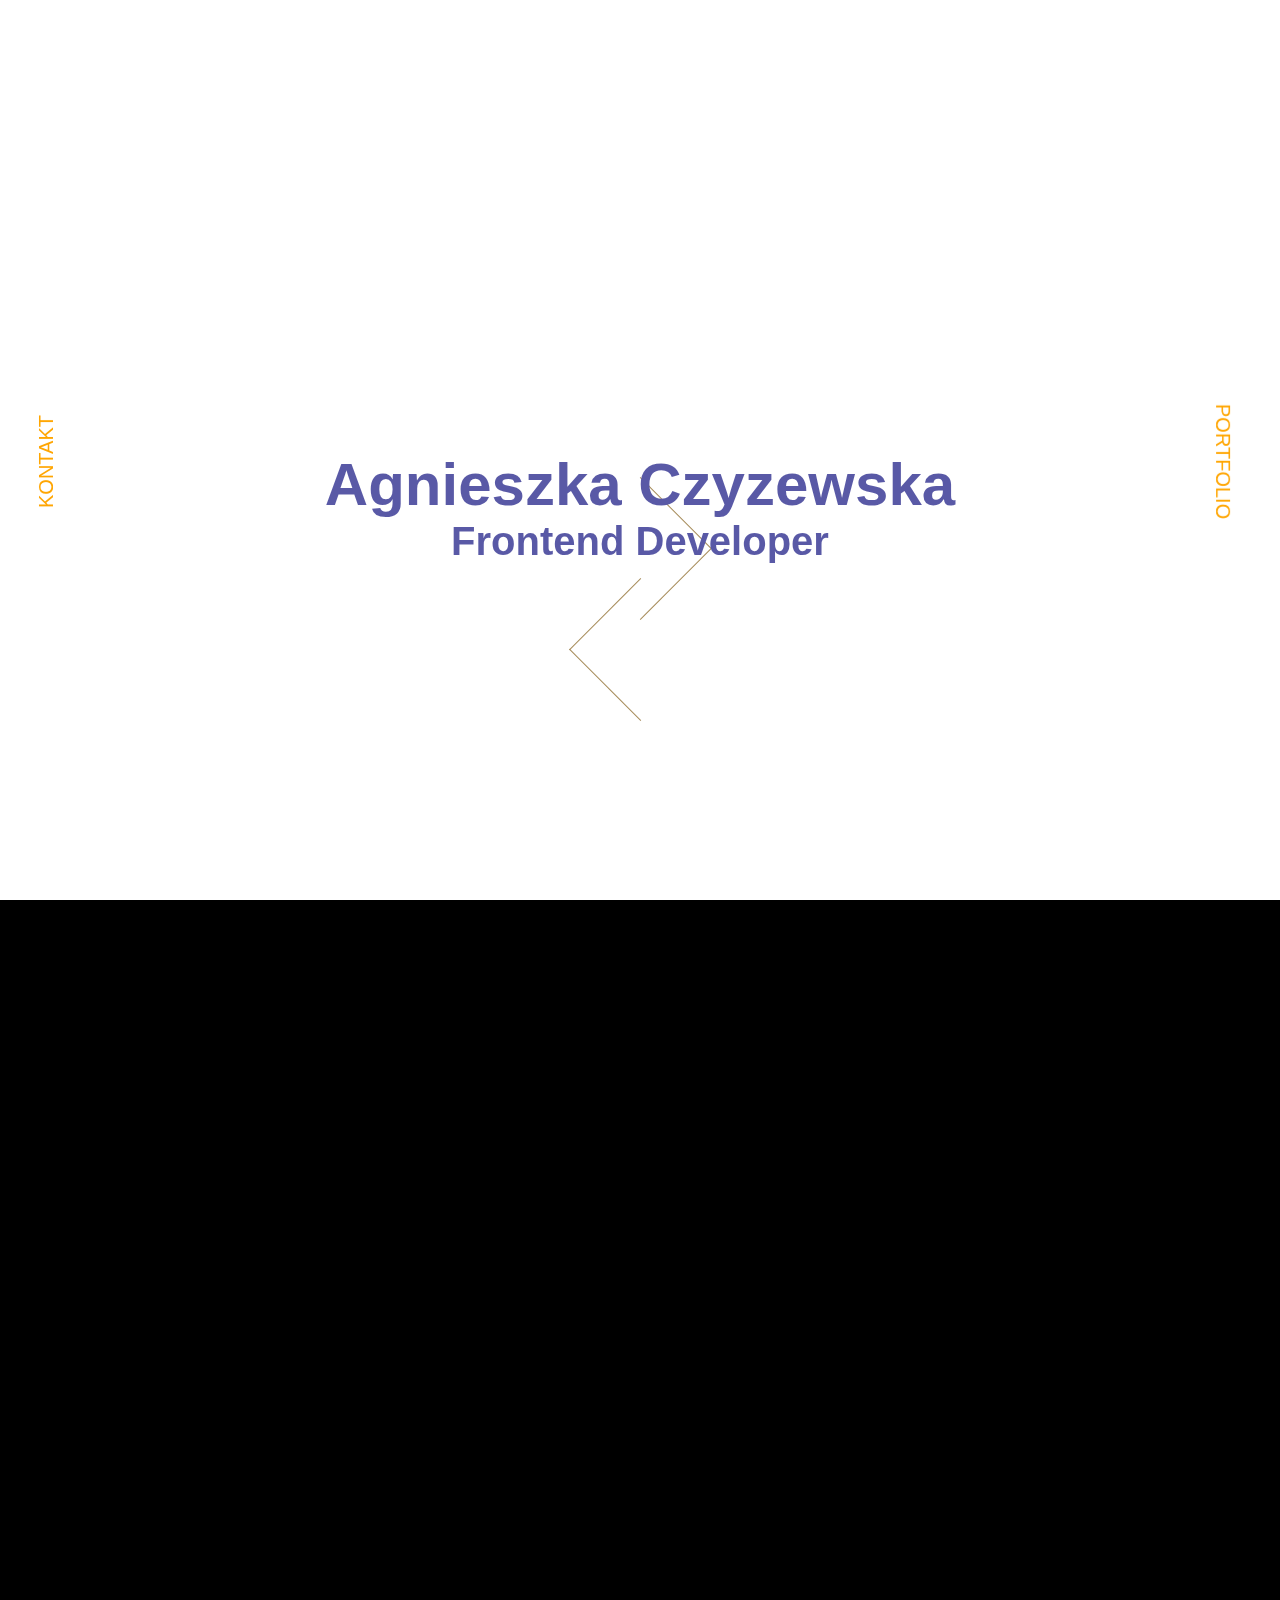
==== portfolio/index.html @ ca762061 "styling" ====
<html lang="en">
<head>
    <meta charset="UTF-8">
    <meta name="viewport" content="width=device-width, initial-scale=1.0">
    <title>Portfolio - Agnieszka Czyzewska</title>
    <link rel="stylesheet" href="https://use.fontawesome.com/releases/v5.0.12/css/all.css" integrity="sha384-G0fIWCsCzJIMAVNQPfjH08cyYaUtMwjJwqiRKxxE/rx96Uroj1BtIQ6MLJuheaO9"
    crossorigin="anonymous">


<link rel="stylesheet" href="style.css">
</head>
<body>
    <header>
      <div class = "intro">
        <h1> Agnieszka Czyzewska </h1>
        <h2>Frontend Developer</h2>
        </div>

        <div class="layer1">
          <div class="container">
              <div class="logo-left">
              </div>
      
              <div class="logo-right">
              </div>
          </div>
        </div>
    </header>
    <!-- <div class = "side-menu menu"> 
        <section class="content">
          <nav class="sidebar">
            <ul class="side-menu">
              <li>
                <div class="icon"> <i class="fas fa-bookmark" aria-hidden="true"></i> </div>
                <div class="text"> CV </div>
              </li>
              
              <li>
                <div class="icon"> <i class="fas fa-address-book" aria-hidden="true"></i> </div>
                <div class="text"> Kontakt </div>
              </li>
              <li>
                <div class="icon"><i class="fas fa-edit"></i></div>
                <div class="text"> Portfolio </div>
              </li>
            </ul>
    
          
          </nav>
      </div> -->
      <div class = "contact menu"> Kontakt</div>
      <div class = "line"></div>
      <div class = "portfolio menu"> Portfolio</div>
      
      

    <ul class="social-media menu">
      <li><a href="https://www.linkedin.com/in/agnieszka-czyzewska/"><i class="fab fa-linkedin" aria-hidden="true"></i></a></li>
      <li><a href="https://www.github.com/ajczyzewska"><i class="fab fa-github" aria-hidden="true"></i></a></li>
      <li><a href="https://www.instagram.com/remote-me/"><i class="fab fa-instagram" aria-hidden="true"></i></a></li>
    </ul>
    
    <main>
     
    </main>
    
</body>
<script
  src="https://code.jquery.com/jquery-3.5.1.min.js"
  integrity="sha256-9/aliU8dGd2tb6OSsuzixeV4y/faTqgFtohetphbbj0="
  crossorigin="anonymous"></script>
<script src="script.js"></script>
</html>
---- portfolio/style.css ----
* {
  margin: 0;
  padding: 0;
}
body {
  font-family: "Roboto", "HelveticaNeue-Light", "Helvetica Neue Light",
    "Helvetica Neue", Helvetica, Arial, sans-serif;
}

header {
  height: 100vh;
  filter: contrast(0.3);
  background-image: url("http://websamuraj.pl/examples/yt/scrollHeader/bg.jpg");
  background-attachment: fixed;
  background-size: cover;
  background-position: center;
}
.intro {
  width: 100%;
  text-align: center;
  position: relative;
  display: block;
  top: 50%;
  color: black;
  filter: contrast(1);
  z-index: 10;
  
}


h1 {
  font-size: 60px;
  color: blue;
  animation: h1 1s;
}
@keyframes h1 {
    0%{
        transform: scale(2.5,2.5);
    }
    100%{
        transform: scale(1,1);
    }
}
h2 {
  font-size: 40px;
  color: blue;
  animation: h2 1s;
  transform: scale(1,1) translateY(0);
  position: relative;
 
}
@keyframes h2 {
    0%{
        transform: scale(0.5,0.5) translateY(-700px);
    }
    100%{
        transform: scale(1,1) translateY(0);
    
    }
}
main {
  min-height: 150vh;
  background-color: #000;
}

.side-menu {
  position: fixed;
  top: 0%;
  left: 0;
  z-index: 1;
  color: #045be4;
  display: flex;
  flex-direction: column;
}
.content {
  display: flex;
  align-content: center;
  height: 100%;
}
.sidebar {
  user-select: none;
  display: flex;
  align-items: center;
  font-size: 20px;
  line-height: 20px;
}

.menu,
li {
  list-style: none;
}

.side-menu li {
  display: flex;
  align-items: right;
  margin: 0 0 5px 0;
  padding: 10px 10px 10px 15px;
  color: orange;
}
.side-menu .text {
  visibility: hidden;
}
.side-menu li:hover .text {
  visibility: visible;
}

.side-menu li:hover {
  background: orange;
  color: white;
  cursor: pointer;
  width: 150px;
  animation: width 0.5s linear;
  border-radius: 10%;
}
@keyframes width {
  0% {
    width: 0;
  }
  100% {
    width: 150px;
  }
}
.icon {
  margin-right: 40px;
  max-width: 30px;
  font-size: 1.2em;
  display: flex;
}

.side-menu li i {
  width: 20px;
}

.social-media {
  bottom: 0%;
  left: 0;
  text-align: right;
  list-style: none;
  padding-right: 10px;
}
.social-media a {
  color: orange;
}
.social-media li {
  font-size: 25px;
  background-color: #fea5001f;
}

.menu {
  opacity: 1;
  position: fixed;
  z-index: 1;
}

.contact{
    position: fixed;
    top:50%;
    left:0;
    text-transform: uppercase;
    transform: rotate(-90deg);
    color: orange;
    padding-top: 0px;
    font-size: 20px;
    animation: contact-show 2s linear;
}
@keyframes contact-show{
    0%{left:-10%;}
    100%{left:0;}
}
.portfolio{
        position: fixed;
        top:50%;
        right:0;
        text-transform: uppercase;
        transform: rotate(90deg);
        color: orange;
        padding-top: 0px;
        font-size: 20px;
        animation: portfolio-show 2s linear;
}

@keyframes portfolio-show{
    0%{right:-10%;}
    100%{right:0;}
}
.line{
    position: fixed;
    top: calc(50vh + 150px);
    z-index: 0; 
    width: 0.5px;
    height: 500px;
    transform: rotateX(-180deg);
    background: linear-gradient(0deg, #fda505, #ffffff00);
    margin: auto;
    margin-left: 2%;
}

.layer1
{
	height: 100vh;
	width: 100vw;
    padding-top: 30%;
color: orange;


}

.container
{
	width: 50%;
	margin-left: auto;
	margin-right: auto;
    margin-bottom: auto;
   

}

.logo-left, .logo-right
{
	cursor: pointer;
	width: 100px;
    height: 100px;
    top: 70%;
	border-bottom: 1px solid orange;
	transition: all 0.4s ease;

}
.logo-left
{
	border-right:1px solid orange;
	transform: rotate(-45deg);
	margin:auto;

}
.logo-right
{
	border-left:1px solid orange;
	border-bottom: 1px solid orange;
	transform: rotate(45deg);
	margin: auto;
}

.logo-left:hover
{
	transform: rotate(135deg) translate(70px, -51px);
	border-bottom: none;
   	transition: transform 0.5s, border-bottom 1s;

}

.logo-left:hover~.logo-right
{
	transform: rotate(-135deg) translate(19px, 0);
	border-bottom: none;
	transition: transform 0.5s, border-bottom 1s;
}
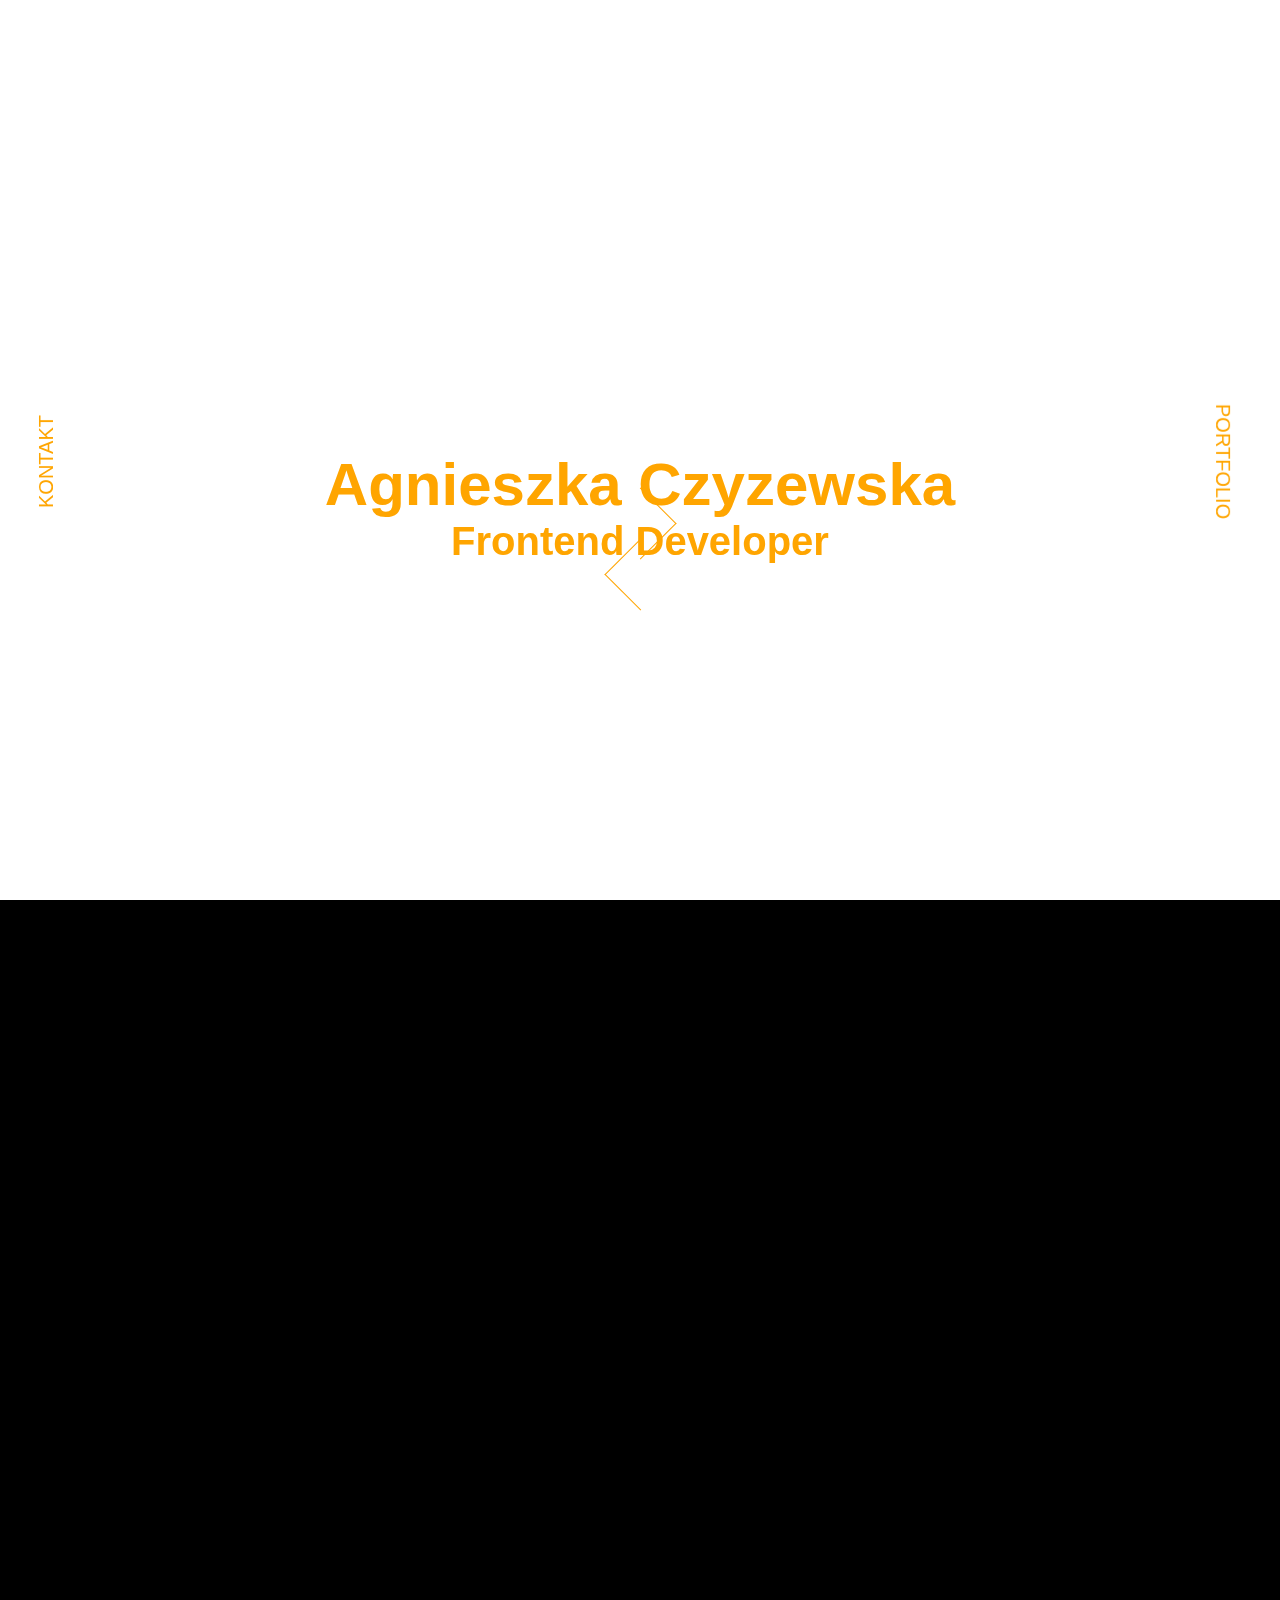
==== commit 0abb6688: "added arrow scroll" ====
--- a/portfolio/index.html
+++ b/portfolio/index.html
@@ -16,12 +16,11 @@
         <h2>Frontend Developer</h2>
         </div>
 
-        <div class="layer1">
           <div class="container">
-              <div class="logo-left">
+              <div class="scroll-left">
               </div>
       
-              <div class="logo-right">
+              <div class="scroll-right">
               </div>
           </div>
         </div>
--- a/portfolio/style.css
+++ b/portfolio/style.css
@@ -9,11 +9,11 @@
 
 header {
   height: 100vh;
-  filter: contrast(0.3);
-  background-image: url("http://websamuraj.pl/examples/yt/scrollHeader/bg.jpg");
+  /* filter: contrast(0.3); */
+  /* background-image: url("http://websamuraj.pl/examples/yt/scrollHeader/bg.jpg");
   background-attachment: fixed;
   background-size: cover;
-  background-position: center;
+  background-position: center; */
 }
 .intro {
   width: 100%;
@@ -30,7 +30,7 @@
 
 h1 {
   font-size: 60px;
-  color: blue;
+  color: orange;
   animation: h1 1s;
 }
 @keyframes h1 {
@@ -43,7 +43,7 @@
 }
 h2 {
   font-size: 40px;
-  color: blue;
+  color: orange;
   animation: h2 1s;
   transform: scale(1,1) translateY(0);
   position: relative;
@@ -185,7 +185,7 @@
 }
 .line{
     position: fixed;
-    top: calc(50vh + 150px);
+  
     z-index: 0; 
     width: 0.5px;
     height: 500px;
@@ -193,20 +193,24 @@
     background: linear-gradient(0deg, #fda505, #ffffff00);
     margin: auto;
     margin-left: 2%;
-}
-
-.layer1
-{
-	height: 100vh;
+    animation: show-line 1s  2s linear forwards;
+}
+@keyframes show-line{
+    0%{
+        top: 100vh;
+    }
+    100%{
+        top: calc(50vh + 150px);
+    }
+}
+
+
+.container
+{
+    height: 100vh;
 	width: 100vw;
     padding-top: 30%;
 color: orange;
-
-
-}
-
-.container
-{
 	width: 50%;
 	margin-left: auto;
 	margin-right: auto;
@@ -215,42 +219,71 @@
 
 }
 
-.logo-left, .logo-right
+.scroll-left, .scroll-right
 {
 	cursor: pointer;
-	width: 100px;
-    height: 100px;
-    top: 70%;
+	width: 50px;
+    height: 50px;
+    top: 80%; 
 	border-bottom: 1px solid orange;
-	transition: all 0.4s ease;
-
-}
-.logo-left
-{
-	border-right:1px solid orange;
+
+}
+.scroll-left
+{
+    border-right:1px solid orange;
 	transform: rotate(-45deg);
-	margin:auto;
-
-}
-.logo-right
+    margin:auto;
+    animation: scroll-down-left 2s ease-in forwards, pulse-left 1s 2s ease-in;
+
+
+}
+.scroll-right
 {
 	border-left:1px solid orange;
-	border-bottom: 1px solid orange;
+    border-bottom: 1px solid orange;
 	transform: rotate(45deg);
-	margin: auto;
-}
-
-.logo-left:hover
-{
-	transform: rotate(135deg) translate(70px, -51px);
-	border-bottom: none;
-   	transition: transform 0.5s, border-bottom 1s;
-
-}
-
-.logo-left:hover~.logo-right
-{
-	transform: rotate(-135deg) translate(19px, 0);
-	border-bottom: none;
-	transition: transform 0.5s, border-bottom 1s;
-}+    margin: auto;
+    animation: scroll-down-right 2s ease-in forwards ;
+    
+}
+
+
+@keyframes scroll-down-right{
+    0%{
+        transform: rotate(45deg) translate(0px, 0);
+    border-bottom: none;}
+    50%{transform: rotate(-135deg) translate(8px, 0);
+    border-bottom: none;}
+    100%{transform: rotate(-135deg) translate(8px, 0);
+        border-bottom: none;}
+}
+
+@keyframes scroll-down-left{
+    0%{
+        transform: rotate(45deg) translate(0px, 0);
+    border-bottom: none;}
+    50%{transform: rotate(135deg) translate(35px, -27px);
+    border-bottom: none;}
+    100%{transform: rotate(135deg) translate(35px, -27px);
+        border-bottom: none;}
+}
+@keyframes pulse-left{
+    0%{transform: rotate(135deg) translate(35px, -27px) scale(1,1);
+        border-bottom: none; 
+        
+    }
+    40%{
+    transform: rotate(135deg) translate(35px, -27px) scale(2,2);
+            border-bottom: none; 
+    }
+    50%{transform: rotate(135deg) translate(35px, -27px) scale(1,1);
+        border-bottom: none;    
+    }
+    60%{
+        transform: rotate(135deg) translate(35px, -27px) scale(2,2);
+                border-bottom: none; 
+        }
+        70%{transform: rotate(135deg) translate(35px, -27px) scale(1,1);
+            border-bottom: none;    
+        }
+}
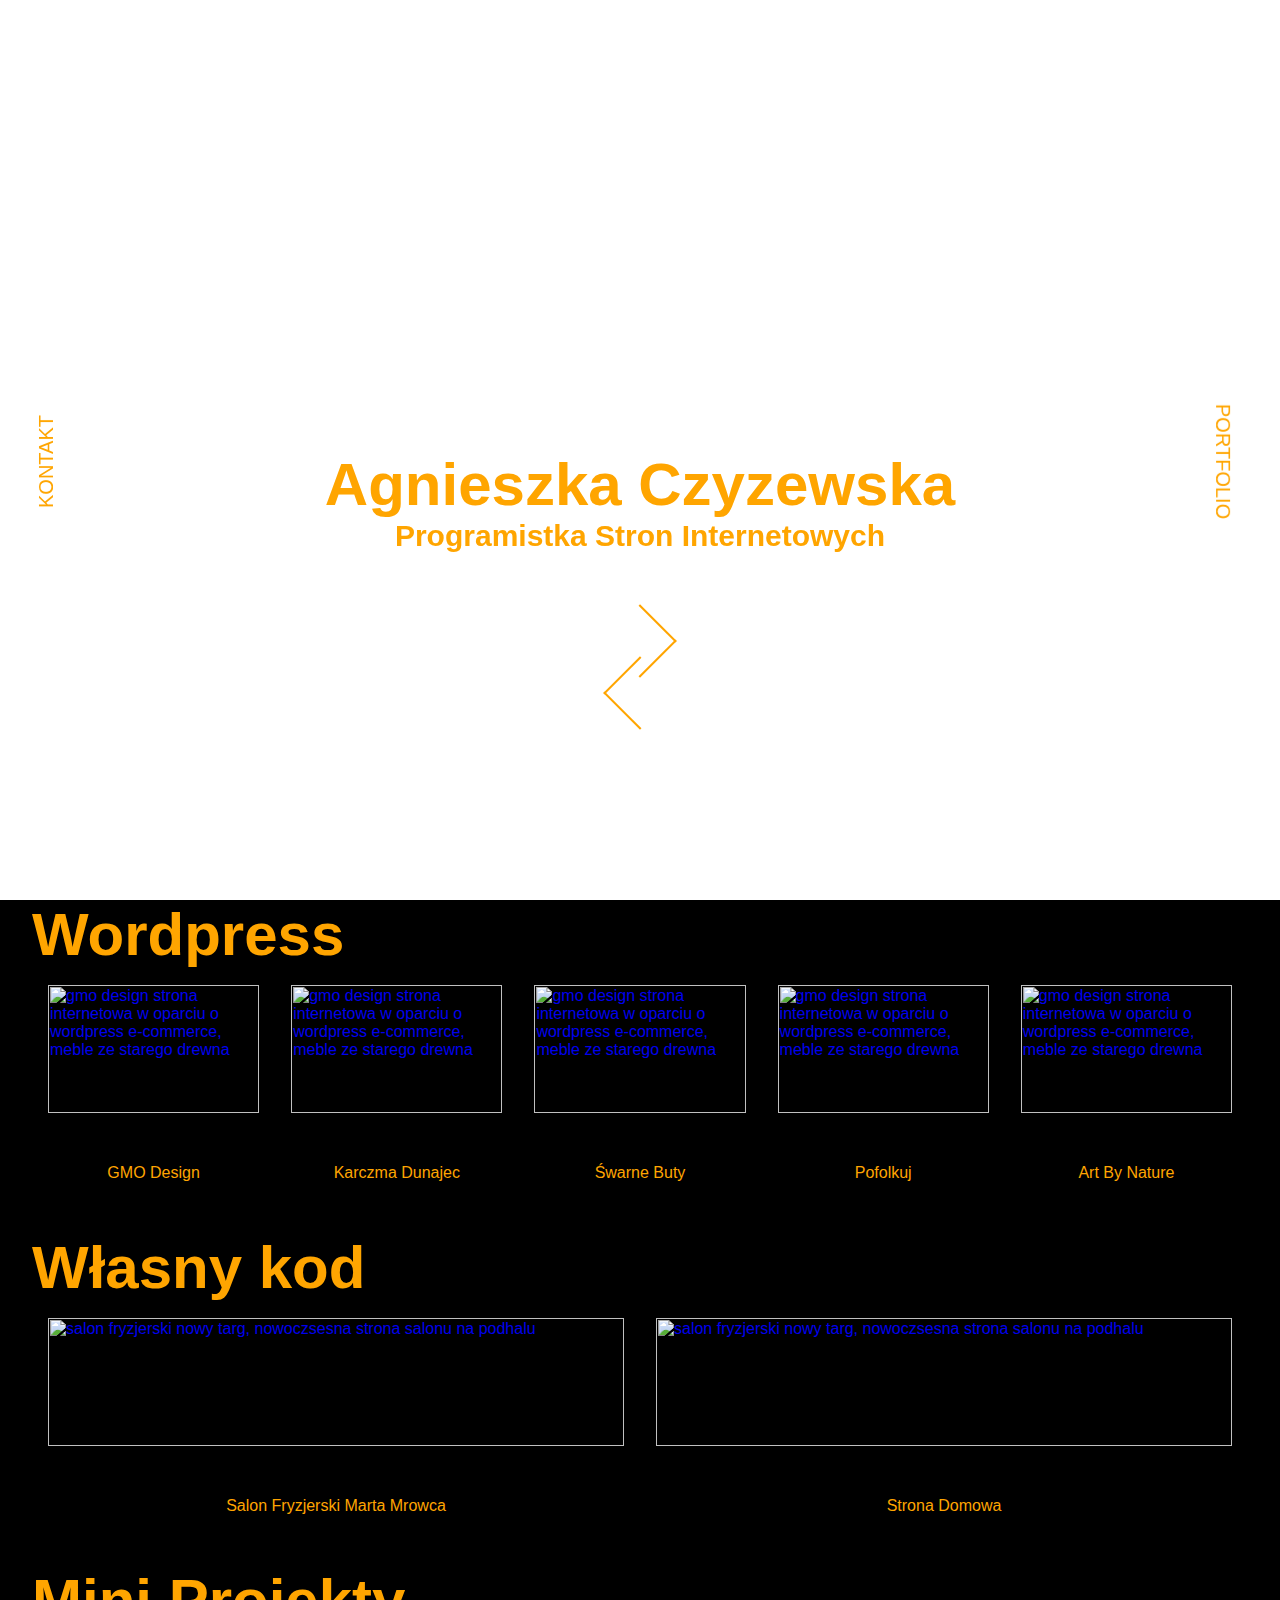
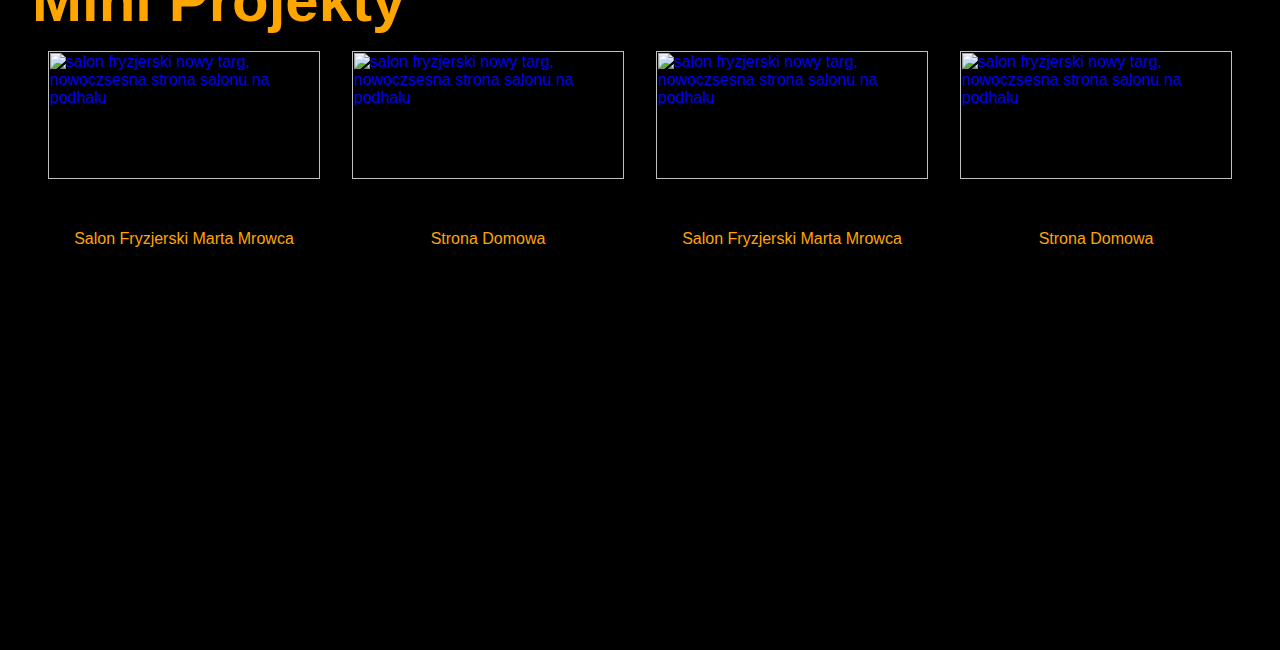
==== commit f4c2f425: "Added styling" ====
--- a/portfolio/index.html
+++ b/portfolio/index.html
@@ -1,72 +1,148 @@
 <html lang="en">
+
 <head>
-    <meta charset="UTF-8">
-    <meta name="viewport" content="width=device-width, initial-scale=1.0">
-    <title>Portfolio - Agnieszka Czyzewska</title>
-    <link rel="stylesheet" href="https://use.fontawesome.com/releases/v5.0.12/css/all.css" integrity="sha384-G0fIWCsCzJIMAVNQPfjH08cyYaUtMwjJwqiRKxxE/rx96Uroj1BtIQ6MLJuheaO9"
-    crossorigin="anonymous">
+  <meta charset="UTF-8">
+  <meta name="viewport" content="width=device-width, initial-scale=1.0">
+  <title>Portfolio - Agnieszka Czyzewska</title>
+  <link rel="stylesheet" href="https://use.fontawesome.com/releases/v5.0.12/css/all.css"
+    integrity="sha384-G0fIWCsCzJIMAVNQPfjH08cyYaUtMwjJwqiRKxxE/rx96Uroj1BtIQ6MLJuheaO9" crossorigin="anonymous">
+  <link rel="stylesheet" href="style.css">
+</head>
 
+<body>
+  <header>
+    <div class="intro">
+      <h1> Agnieszka Czyzewska </h1>
+      <h2>Programistka Stron Internetowych</h2>
+    </div>
+    <div class="container">
+      <div class="scroll-left">
+      </div>
+      <div class="scroll-right">
+      </div>
+    </div>
+    </div>
+    </div>
+  </header>
+  <div class="contact menu"> Kontakt</div>
+  <div class="line"></div>
+  <div class="portfolio menu"> Portfolio</div>
+  <ul class="social-media menu">
+    <li><a href="https://www.linkedin.com/in/agnieszka-czyzewska/"><i class="fab fa-linkedin"
+          aria-hidden="true"></i></a></li>
+    <li><a href="https://www.github.com/ajczyzewska"><i class="fab fa-github" aria-hidden="true"></i></a></li>
+    <li><a href="https://www.instagram.com/remote-me/"><i class="fab fa-instagram" aria-hidden="true"></i></a></li>
+  </ul>
 
-<link rel="stylesheet" href="style.css">
-</head>
-<body>
-    <header>
-      <div class = "intro">
-        <h1> Agnieszka Czyzewska </h1>
-        <h2>Frontend Developer</h2>
+  <main>
+    <div class="portfolio-section worpdress">
+
+      <h1 class="heading">Wordpress</h1>
+
+      <div class="gallery">
+
+        <div class="gallery-item">
+          <a href="https://www.gmo-design.pl"><img class="gallery-image" src="media/gmodesign.jpg"
+              alt="gmo design strona internetowa w oparciu o wordpress e-commerce, meble ze starego drewna"></a>
+          <a href="https://www.gmo-design.pl">
+            <div class="item-heading">GMO Design</div>
+          </a>
         </div>
 
-          <div class="container">
-              <div class="scroll-left">
-              </div>
-      
-              <div class="scroll-right">
-              </div>
-          </div>
+        <div class="gallery-item">
+          <a href="http://www.karczmadunajec.pl/"><img class="gallery-image" src="media/karczma.jpg"
+              alt="gmo design strona internetowa w oparciu o wordpress e-commerce, meble ze starego drewna"></a>
+          <a href="http://www.karczmadunajec.pl/">
+            <div class="item-heading">Karczma Dunajec</div>
+          </a>
         </div>
-    </header>
-    <!-- <div class = "side-menu menu"> 
-        <section class="content">
-          <nav class="sidebar">
-            <ul class="side-menu">
-              <li>
-                <div class="icon"> <i class="fas fa-bookmark" aria-hidden="true"></i> </div>
-                <div class="text"> CV </div>
-              </li>
-              
-              <li>
-                <div class="icon"> <i class="fas fa-address-book" aria-hidden="true"></i> </div>
-                <div class="text"> Kontakt </div>
-              </li>
-              <li>
-                <div class="icon"><i class="fas fa-edit"></i></div>
-                <div class="text"> Portfolio </div>
-              </li>
-            </ul>
-    
-          
-          </nav>
-      </div> -->
-      <div class = "contact menu"> Kontakt</div>
-      <div class = "line"></div>
-      <div class = "portfolio menu"> Portfolio</div>
-      
-      
+        <div class="gallery-item">
+          <a href="http://www.swarne-buty.pl/"><img class="gallery-image" src="media/swarne.jpg"
+              alt="gmo design strona internetowa w oparciu o wordpress e-commerce, meble ze starego drewna"></a>
+          <a href="http://www.swarne-buty.pl/">
+            <div class="item-heading">Śwarne Buty</div>
+          </a>
+        </div>
+        <div class="gallery-item">
+          <a href="http://www.pofolkuj.pl/"><img class="gallery-image" src="media/pofolkuj.jpg"
+              alt="gmo design strona internetowa w oparciu o wordpress e-commerce, meble ze starego drewna"></a>
+          <a href="http://www.pofolkuj.pl/">
+            <div class="item-heading">Pofolkuj</div>
+          </a>
+        </div>
+        <div class="gallery-item">
+          <a href="http://www.artbynature.eu/"><img class="gallery-image" src="media/abn.jpg"
+              alt="gmo design strona internetowa w oparciu o wordpress e-commerce, meble ze starego drewna"></a>
+          <a href="http://www.artbynaturee.eu/">
+            <div class="item-heading">Art By Nature</div>
+          </a>
+        </div>
 
-    <ul class="social-media menu">
-      <li><a href="https://www.linkedin.com/in/agnieszka-czyzewska/"><i class="fab fa-linkedin" aria-hidden="true"></i></a></li>
-      <li><a href="https://www.github.com/ajczyzewska"><i class="fab fa-github" aria-hidden="true"></i></a></li>
-      <li><a href="https://www.instagram.com/remote-me/"><i class="fab fa-instagram" aria-hidden="true"></i></a></li>
-    </ul>
-    
-    <main>
-     
-    </main>
-    
+      </div>
+    </div>
+    <div class="portfolio-section own-code">
+
+      <h1 class="heading">Własny kod</h1>
+
+      <div class="gallery">
+
+        <div class="gallery-item">
+          <a href="https://www.marta-mrowca.pl"><img class="gallery-image" src="media/mrowca.jpg"
+              alt="salon fryzjerski nowy targ, nowoczsesna strona salonu na podhalu"></a>
+          <a href="https://www.marta-mrowca.pl">
+            <div class="item-heading">Salon Fryzjerski Marta Mrowca</div>
+          </a>
+        </div>
+        <div class="gallery-item">
+          <a href="https://www.marta-mrowca.pl"><img class="gallery-image" src="media/agnieszka.jpg"
+              alt="salon fryzjerski nowy targ, nowoczsesna strona salonu na podhalu"></a>
+          <a href="https://www.marta-mrowca.pl">
+            <div class="item-heading">Strona Domowa</div>
+          </a>
+        </div>
+      </div>
+</div>
+<div class="portfolio-section mini">
+
+  <h1 class="heading">Mini Projekty</h1>
+
+  <div class="gallery">
+
+    <div class="gallery-item">
+      <a href="https://www.marta-mrowca.pl"><img class="gallery-image" src="media/mrowca.jpg"
+          alt="salon fryzjerski nowy targ, nowoczsesna strona salonu na podhalu"></a>
+      <a href="https://www.marta-mrowca.pl">
+        <div class="item-heading">Salon Fryzjerski Marta Mrowca</div>
+      </a>
+    </div>
+    <div class="gallery-item">
+      <a href="https://www.marta-mrowca.pl"><img class="gallery-image" src="media/agnieszka.jpg"
+          alt="salon fryzjerski nowy targ, nowoczsesna strona salonu na podhalu"></a>
+      <a href="https://www.marta-mrowca.pl">
+        <div class="item-heading">Strona Domowa</div>
+      </a>
+    </div>
+    <div class="gallery-item">
+      <a href="https://www.marta-mrowca.pl"><img class="gallery-image" src="media/mrowca.jpg"
+          alt="salon fryzjerski nowy targ, nowoczsesna strona salonu na podhalu"></a>
+      <a href="https://www.marta-mrowca.pl">
+        <div class="item-heading">Salon Fryzjerski Marta Mrowca</div>
+      </a>
+    </div>
+    <div class="gallery-item">
+      <a href="https://www.marta-mrowca.pl"><img class="gallery-image" src="media/agnieszka.jpg"
+          alt="salon fryzjerski nowy targ, nowoczsesna strona salonu na podhalu"></a>
+      <a href="https://www.marta-mrowca.pl">
+        <div class="item-heading">Strona Domowa</div>
+      </a>
+    </div>
+  </div>
+</div>
+  </main>
+
 </body>
-<script
-  src="https://code.jquery.com/jquery-3.5.1.min.js"
-  integrity="sha256-9/aliU8dGd2tb6OSsuzixeV4y/faTqgFtohetphbbj0="
-  crossorigin="anonymous"></script>
+<script src="https://code.jquery.com/jquery-3.5.1.min.js"
+  integrity="sha256-9/aliU8dGd2tb6OSsuzixeV4y/faTqgFtohetphbbj0=" crossorigin="anonymous"></script>
 <script src="script.js"></script>
+
 </html>--- a/portfolio/style.css
+++ b/portfolio/style.css
@@ -1,161 +1,107 @@
 * {
-  margin: 0;
-  padding: 0;
-}
+    margin: 0;
+    padding: 0;
+}
+
 body {
-  font-family: "Roboto", "HelveticaNeue-Light", "Helvetica Neue Light",
-    "Helvetica Neue", Helvetica, Arial, sans-serif;
+    font-family: "Roboto", "HelveticaNeue-Light", "Helvetica Neue Light", "Helvetica Neue", Helvetica, Arial, sans-serif;
 }
 
 header {
-  height: 100vh;
-  /* filter: contrast(0.3); */
-  /* background-image: url("http://websamuraj.pl/examples/yt/scrollHeader/bg.jpg");
-  background-attachment: fixed;
-  background-size: cover;
-  background-position: center; */
-}
+    height: 100vh;
+    background-image: url("header.jpg");
+    background-attachment: fixed;
+    background-size: cover;
+    background-position: center;
+}
+
 .intro {
-  width: 100%;
-  text-align: center;
-  position: relative;
-  display: block;
-  top: 50%;
-  color: black;
-  filter: contrast(1);
-  z-index: 10;
-  
-}
-
+    width: 100%;
+    text-align: center;
+    position: relative;
+    display: block;
+    top: 50%;
+    color: black;
+    filter: contrast(1);
+    z-index: 10;
+}
 
 h1 {
-  font-size: 60px;
-  color: orange;
-  animation: h1 1s;
-}
+    font-size: 60px;
+    color: orange;
+    animation: h1 1s;
+}
+
 @keyframes h1 {
-    0%{
-        transform: scale(2.5,2.5);
-    }
-    100%{
-        transform: scale(1,1);
-    }
-}
+    0% {
+        transform: scale(2.5, 2.5);
+    }
+    100% {
+        transform: scale(1, 1);
+    }
+}
+
 h2 {
-  font-size: 40px;
-  color: orange;
-  animation: h2 1s;
-  transform: scale(1,1) translateY(0);
-  position: relative;
- 
-}
+    font-size: 30px;
+    color: orange;
+    animation: h2 1s;
+    transform: scale(1, 1) translateY(0);
+    position: relative;
+}
+
 @keyframes h2 {
-    0%{
-        transform: scale(0.5,0.5) translateY(-700px);
-    }
-    100%{
-        transform: scale(1,1) translateY(0);
-    
-    }
-}
+    0% {
+        transform: scale(0.5, 0.5) translateY(-700px);
+    }
+    100% {
+        transform: scale(1, 1) translateY(0);
+    }
+}
+
+a{
+    text-decoration: none;
+}
+
 main {
-  min-height: 150vh;
-  background-color: #000;
-}
-
-.side-menu {
-  position: fixed;
-  top: 0%;
-  left: 0;
-  z-index: 1;
-  color: #045be4;
-  display: flex;
-  flex-direction: column;
-}
-.content {
-  display: flex;
-  align-content: center;
-  height: 100%;
-}
-.sidebar {
-  user-select: none;
-  display: flex;
-  align-items: center;
-  font-size: 20px;
-  line-height: 20px;
-}
-
-.menu,
-li {
-  list-style: none;
-}
-
-.side-menu li {
-  display: flex;
-  align-items: right;
-  margin: 0 0 5px 0;
-  padding: 10px 10px 10px 15px;
-  color: orange;
-}
-.side-menu .text {
-  visibility: hidden;
-}
-.side-menu li:hover .text {
-  visibility: visible;
-}
-
-.side-menu li:hover {
-  background: orange;
-  color: white;
-  cursor: pointer;
-  width: 150px;
-  animation: width 0.5s linear;
-  border-radius: 10%;
-}
-@keyframes width {
-  0% {
-    width: 0;
-  }
-  100% {
-    width: 150px;
-  }
-}
+    min-height: 150vh;
+    background-color: #000;
+}
+
 .icon {
-  margin-right: 40px;
-  max-width: 30px;
-  font-size: 1.2em;
-  display: flex;
-}
-
-.side-menu li i {
-  width: 20px;
+    margin-right: 40px;
+    max-width: 30px;
+    font-size: 1.2em;
+    display: flex;
 }
 
 .social-media {
-  bottom: 0%;
-  left: 0;
-  text-align: right;
-  list-style: none;
-  padding-right: 10px;
-}
+    bottom: 0%;
+    left: 0;
+    text-align: right;
+    list-style: none;
+    padding-right: 10px;
+}
+
 .social-media a {
-  color: orange;
-}
+    color: orange;
+}
+
 .social-media li {
-  font-size: 25px;
-  background-color: #fea5001f;
+    font-size: 25px;
+    background-color: #fea5001f;
 }
 
 .menu {
-  opacity: 1;
-  position: fixed;
-  z-index: 1;
-}
-
-.contact{
+    opacity: 1;
     position: fixed;
-    top:50%;
-    left:0;
+    z-index: 10;
+    cursor: pointer;
+}
+
+.contact {
+    position: fixed;
+    top: 50%;
+    left: 0;
     text-transform: uppercase;
     transform: rotate(-90deg);
     color: orange;
@@ -163,127 +109,222 @@
     font-size: 20px;
     animation: contact-show 2s linear;
 }
-@keyframes contact-show{
-    0%{left:-10%;}
-    100%{left:0;}
-}
-.portfolio{
-        position: fixed;
-        top:50%;
-        right:0;
-        text-transform: uppercase;
-        transform: rotate(90deg);
-        color: orange;
-        padding-top: 0px;
-        font-size: 20px;
-        animation: portfolio-show 2s linear;
-}
-
-@keyframes portfolio-show{
-    0%{right:-10%;}
-    100%{right:0;}
-}
-.line{
+
+@keyframes contact-show {
+    0% {
+        left: -10%;
+    }
+    100% {
+        left: 0;
+    }
+}
+
+.portfolio {
     position: fixed;
-  
-    z-index: 0; 
+    top: 50%;
+    right: 0;
+    text-transform: uppercase;
+    transform: rotate(90deg);
+    color: orange;
+    padding-top: 0px;
+    font-size: 20px;
+    animation: portfolio-show 2s linear;
+}
+
+@keyframes portfolio-show {
+    0% {
+        right: -10%;
+    }
+    100% {
+        right: 0;
+    }
+}
+
+.line {
+    position: fixed;
+    z-index: 0;
     width: 0.5px;
     height: 500px;
     transform: rotateX(-180deg);
     background: linear-gradient(0deg, #fda505, #ffffff00);
     margin: auto;
     margin-left: 2%;
-    animation: show-line 1s  2s linear forwards;
-}
-@keyframes show-line{
-    0%{
+    animation: show-line 1s 2s linear forwards;
+}
+
+@keyframes show-line {
+    0% {
         top: 100vh;
     }
-    100%{
+    100% {
         top: calc(50vh + 150px);
     }
 }
 
-
-.container
-{
+.container {
     height: 100vh;
-	width: 100vw;
-    padding-top: 30%;
-color: orange;
-	width: 50%;
-	margin-left: auto;
-	margin-right: auto;
+    width: 100vw;
+    padding-top: 40%;
+    color: orange;
+    width: 50%;
+    margin-left: auto;
+    margin-right: auto;
     margin-bottom: auto;
-   
-
-}
-
-.scroll-left, .scroll-right
-{
-	cursor: pointer;
-	width: 50px;
+}
+
+.scroll-left, .scroll-right {
+    cursor: pointer;
+    width: 50px;
     height: 50px;
-    top: 80%; 
-	border-bottom: 1px solid orange;
-
-}
-.scroll-left
-{
-    border-right:1px solid orange;
-	transform: rotate(-45deg);
-    margin:auto;
-    animation: scroll-down-left 2s ease-in forwards, pulse-left 1s 2s ease-in;
-
-
-}
-.scroll-right
-{
-	border-left:1px solid orange;
-    border-bottom: 1px solid orange;
-	transform: rotate(45deg);
+    top: 80%;
+    border-bottom: 2px solid orange;
+}
+
+.scroll-left {
+    border-right: 2px solid orange;
+    transform: rotate(-45deg);
     margin: auto;
-    animation: scroll-down-right 2s ease-in forwards ;
-    
-}
-
-
-@keyframes scroll-down-right{
-    0%{
+    animation: scroll-down-left 2s ease-in forwards, pulse-left 5s 2s ease-in infinite forwards;
+}
+
+.scroll-right {
+    border-left: 2px solid orange;
+    border-bottom: 2px solid orange;
+    transform: rotate(45deg);
+    margin: auto;
+    animation: scroll-down-right 2s ease-in forwards, pulse-right 5s 2s ease-in infinite forwards;
+}
+
+@keyframes scroll-down-right {
+    0% {
         transform: rotate(45deg) translate(0px, 0);
-    border-bottom: none;}
-    50%{transform: rotate(-135deg) translate(8px, 0);
-    border-bottom: none;}
-    100%{transform: rotate(-135deg) translate(8px, 0);
-        border-bottom: none;}
-}
-
-@keyframes scroll-down-left{
-    0%{
+        border-bottom: none;
+    }
+    50% {
+        transform: rotate(-135deg) translate(8px, 0);
+        border-bottom: none;
+    }
+    100% {
+        transform: rotate(-135deg) translate(8px, 0);
+        border-bottom: none;
+    }
+}
+
+@keyframes scroll-down-left {
+    0% {
         transform: rotate(45deg) translate(0px, 0);
-    border-bottom: none;}
-    50%{transform: rotate(135deg) translate(35px, -27px);
-    border-bottom: none;}
-    100%{transform: rotate(135deg) translate(35px, -27px);
-        border-bottom: none;}
-}
-@keyframes pulse-left{
-    0%{transform: rotate(135deg) translate(35px, -27px) scale(1,1);
-        border-bottom: none; 
-        
-    }
-    40%{
-    transform: rotate(135deg) translate(35px, -27px) scale(2,2);
-            border-bottom: none; 
-    }
-    50%{transform: rotate(135deg) translate(35px, -27px) scale(1,1);
-        border-bottom: none;    
-    }
-    60%{
-        transform: rotate(135deg) translate(35px, -27px) scale(2,2);
-                border-bottom: none; 
-        }
-        70%{transform: rotate(135deg) translate(35px, -27px) scale(1,1);
-            border-bottom: none;    
-        }
-}
+        border-bottom: none;
+    }
+    50% {
+        transform: rotate(135deg) translate(35px, -27px);
+        border-bottom: none;
+    }
+    100% {
+        transform: rotate(135deg) translate(35px, -27px);
+        border-bottom: none;
+    }
+}
+
+@keyframes pulse-left {
+    0% {
+        transform: rotate(135deg) translate(35px, -27px) scale(1, 1);
+        border-bottom: none;
+    }
+    40% {
+        transform: rotate(135deg) translate(35px, -27px)scale(1.2, 1.2);
+        border-bottom: none;
+    }
+    41% {
+        transform: rotate(135deg) translate(35px, -27px) scale(1, 1);
+        border-bottom: none;
+    }
+    60% {
+        transform: rotate(135deg) translate(35px, -27px) scale(1.2, 1.2);
+        border-bottom: none;
+    }
+    61% {
+        transform: rotate(135deg) translate(35px, -27px) scale(1, 1);
+        border-bottom: none;
+    }
+    100% {
+        transform: rotate(135deg) translate(35px, -27px) scale(1, 1);
+        border-bottom: none;
+    }
+}
+
+@keyframes pulse-right {
+    0% {
+        transform: rotate(-135deg) translate(8px, 0) scale(1, 1);
+        border-bottom: none;
+    }
+    40% {
+        transform: rotate(-135deg) translate(8px, 0) scale(1.2, 1.2);
+        border-bottom: none;
+    }
+    41% {
+        transform: rotate(-135deg) translate(8px, 0) scale(1, 1);
+        border-bottom: none;
+    }
+    60% {
+        transform: rotate(-135deg) translate(8px, 0) scale(1.2, 1.2);
+        border-bottom: none;
+    }
+    61% {
+        transform: rotate(-135deg) translate(8px, 0) scale(1, 1);
+        border-bottom: none;
+    }
+    100% {
+        transform: rotate(-135deg) translate(8px, 0) scale(1, 1);
+        border-bottom: none;
+    }
+}
+
+.portfolio-section {
+    max-width: 90rem;
+    margin: 0 auto;
+    padding: 0 2rem 2rem;
+ 
+}
+.gallery{
+    display: flex;
+}
+
+.gallery-item {
+    flex-grow: 1;
+    width:25%;
+    height: 200px;
+    margin: 1rem;
+    box-shadow: 0.3rem 0.4rem 0.4rem rgba(0, 0, 0, 0.4);
+    overflow: hidden;
+    display: flex;
+    flex-direction: column;
+
+}
+
+.gallery-image {
+    display: flex;
+    width: 100%;
+    height: 80%;
+    object-fit: cover;
+    transition: transform 400ms ease-out;
+}
+.gallery-item a{
+    width: 100%;
+    height: 80%;
+    object-fit: cover;
+    display: contents;
+}
+
+.gallery-image:hover {
+    transform: scale(1.15);
+}
+
+.item-heading {
+    flex:1;
+    display: flex;
+    justify-content: center;
+    flex-direction: column;
+    color: orange;
+    text-align: center;
+    padding-top:15px;
+  }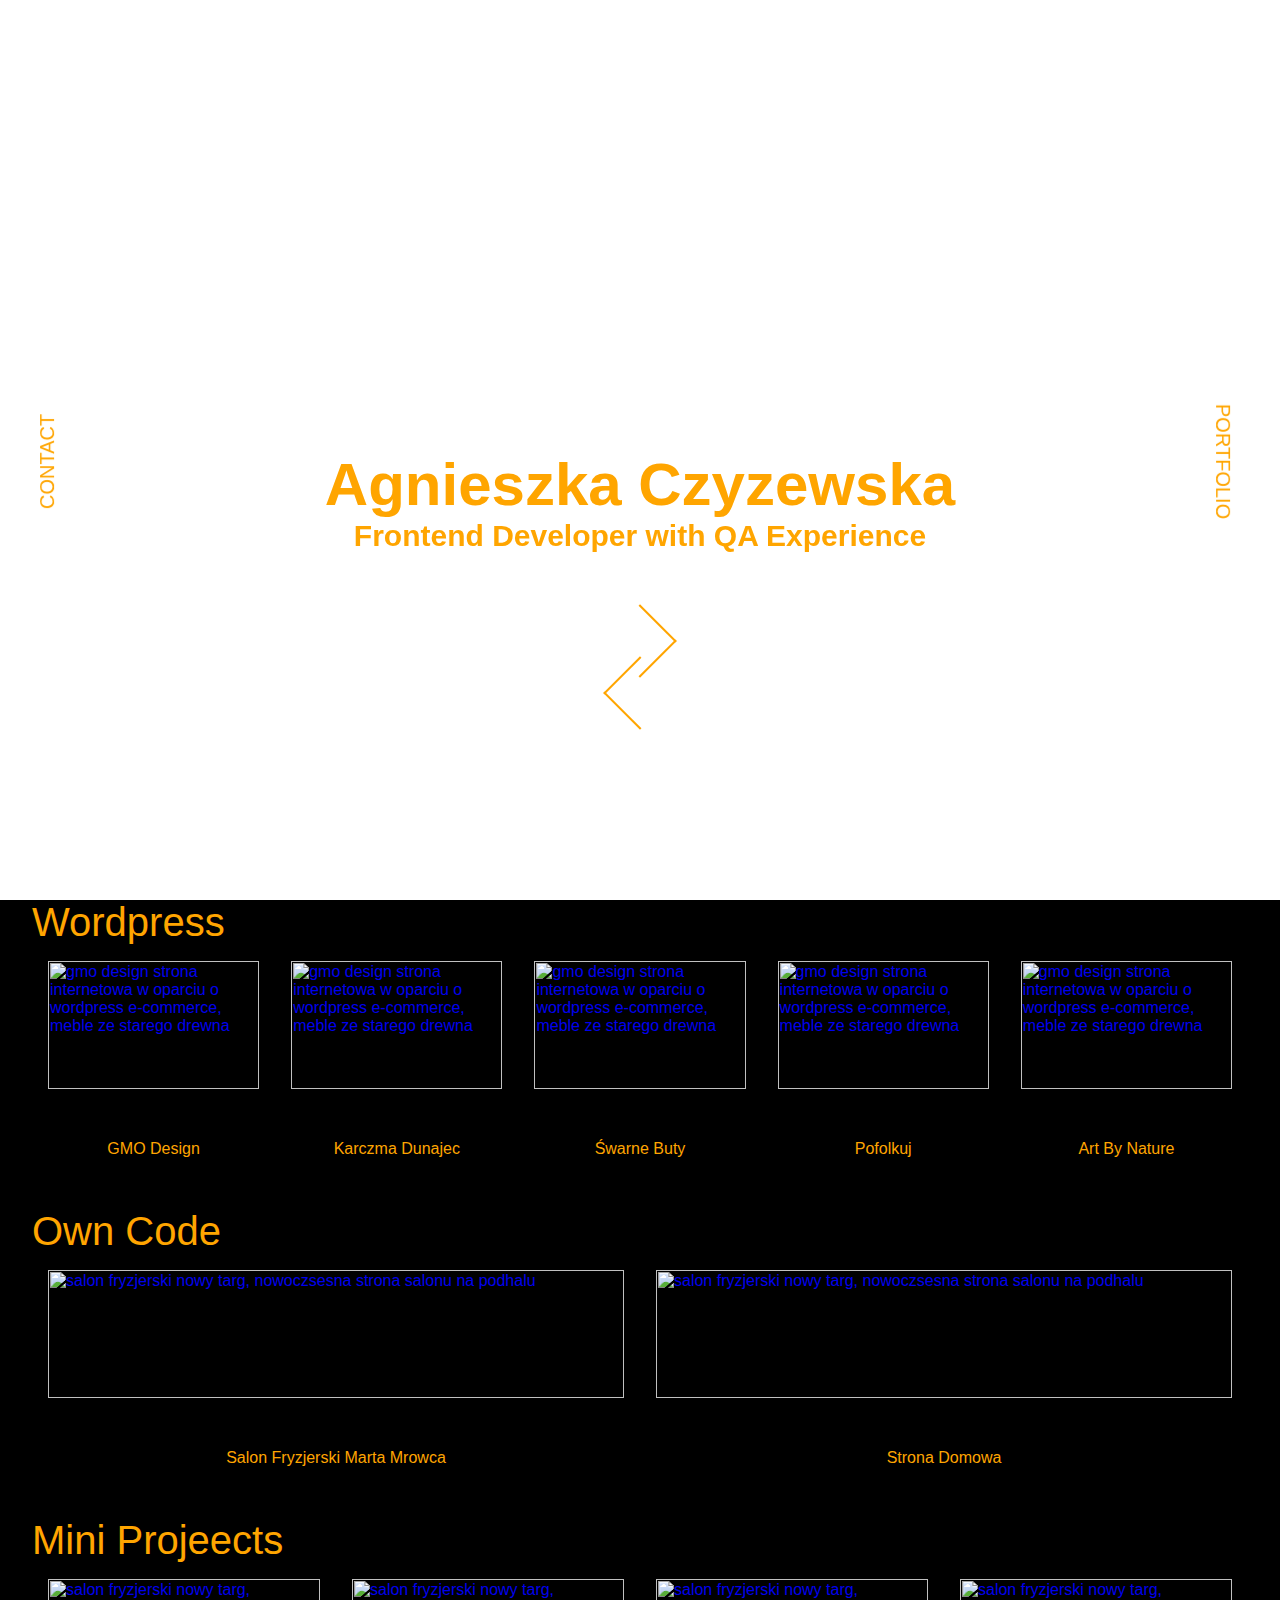
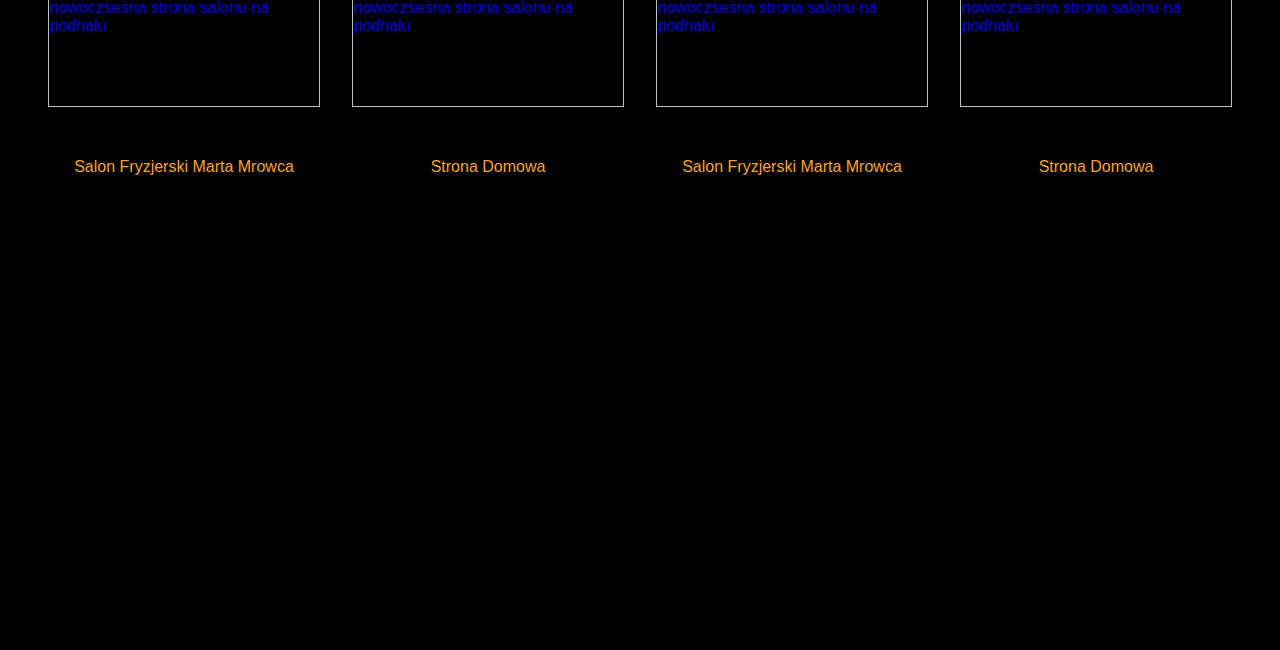
==== commit d1dfe4f8: "Styling portfolio section" ====
--- a/portfolio/index.html
+++ b/portfolio/index.html
@@ -13,7 +13,7 @@
   <header>
     <div class="intro">
       <h1> Agnieszka Czyzewska </h1>
-      <h2>Programistka Stron Internetowych</h2>
+      <h2>Frontend Developer with QA Experience</h2>
     </div>
     <div class="container">
       <div class="scroll-left">
@@ -24,7 +24,7 @@
     </div>
     </div>
   </header>
-  <div class="contact menu"> Kontakt</div>
+  <div class="contact menu"> Contact</div>
   <div class="line"></div>
   <div class="portfolio menu"> Portfolio</div>
   <ul class="social-media menu">
@@ -82,7 +82,7 @@
     </div>
     <div class="portfolio-section own-code">
 
-      <h1 class="heading">Własny kod</h1>
+      <h1 class="heading">Own Code</h1>
 
       <div class="gallery">
 
@@ -104,7 +104,7 @@
 </div>
 <div class="portfolio-section mini">
 
-  <h1 class="heading">Mini Projekty</h1>
+  <h1 class="heading">Mini Projeects</h1>
 
   <div class="gallery">
 
--- a/portfolio/style.css
+++ b/portfolio/style.css
@@ -306,7 +306,7 @@
     width: 100%;
     height: 80%;
     object-fit: cover;
-    transition: transform 400ms ease-out;
+    transition: transform 400ms ease-out; */
 }
 .gallery-item a{
     width: 100%;
@@ -327,4 +327,9 @@
     color: orange;
     text-align: center;
     padding-top:15px;
+  }
+
+  .heading{
+      font-weight: 200;
+      font-size: 40px;
   }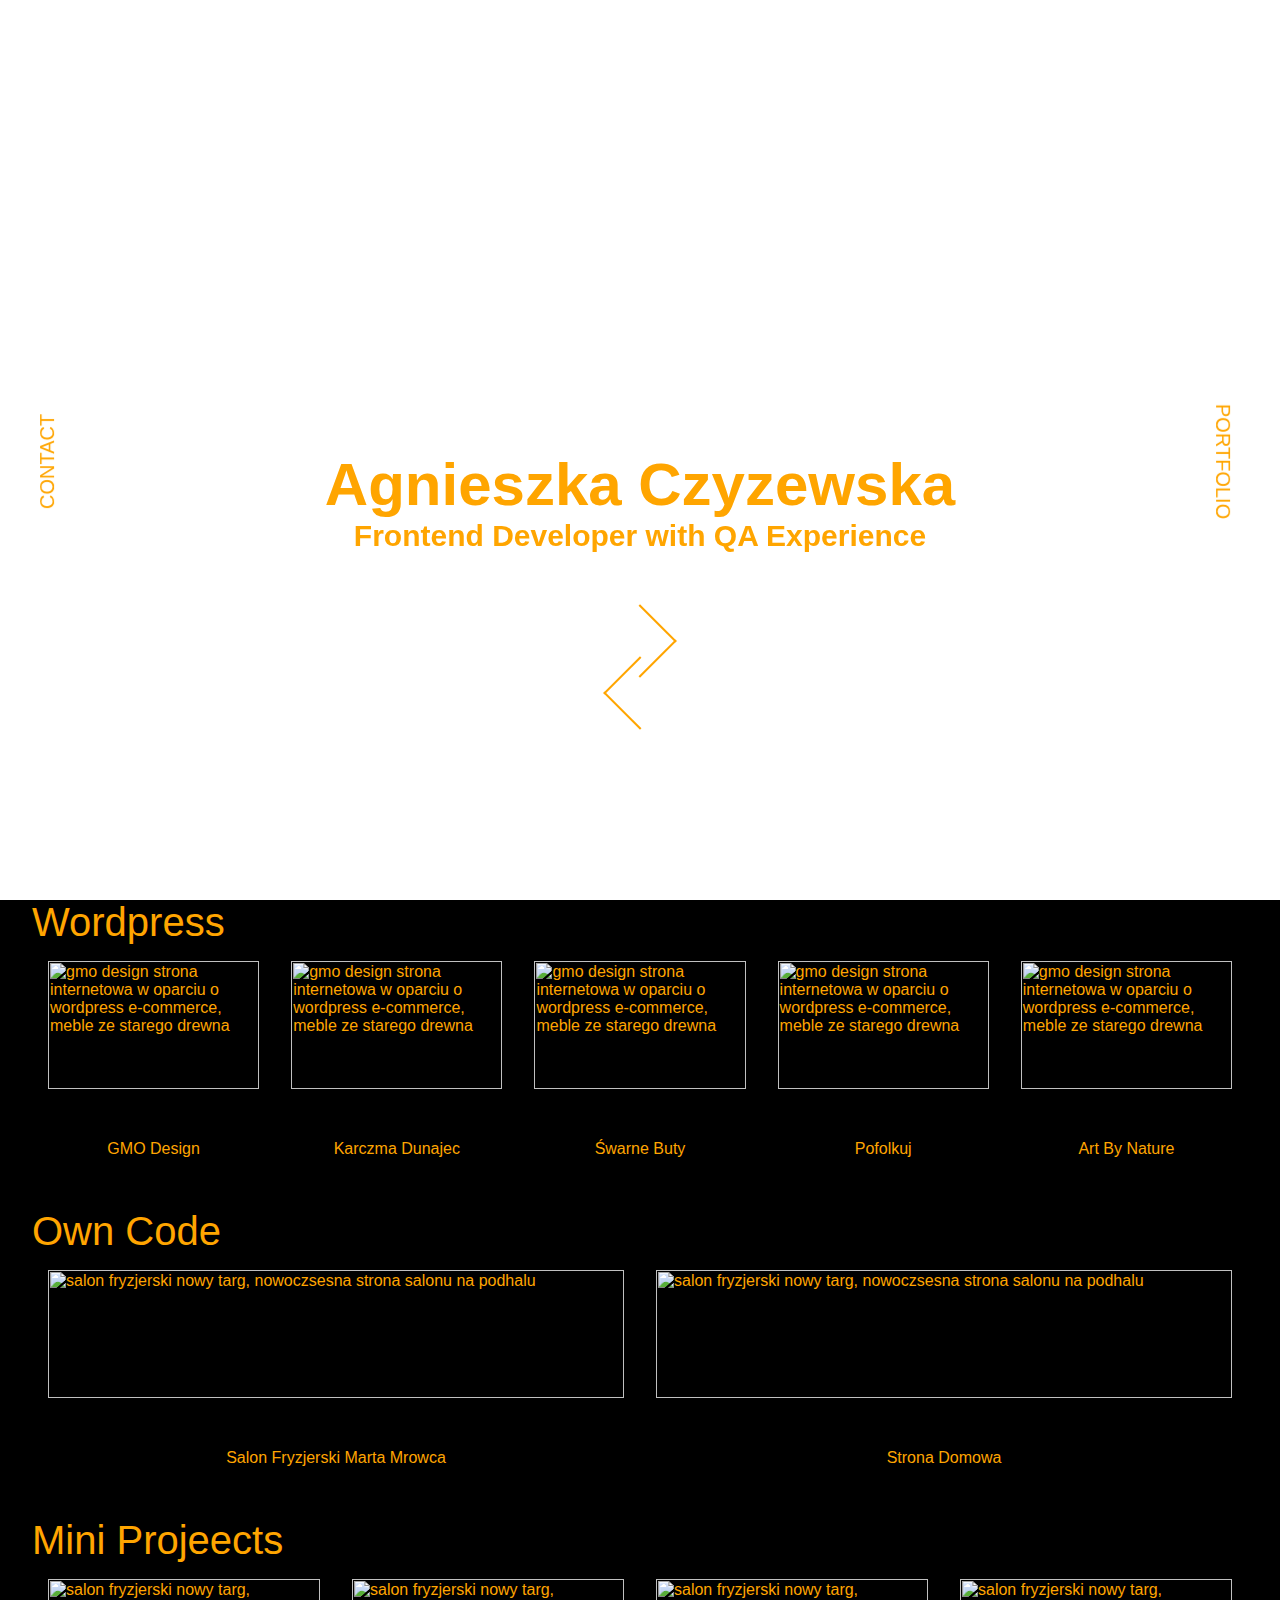
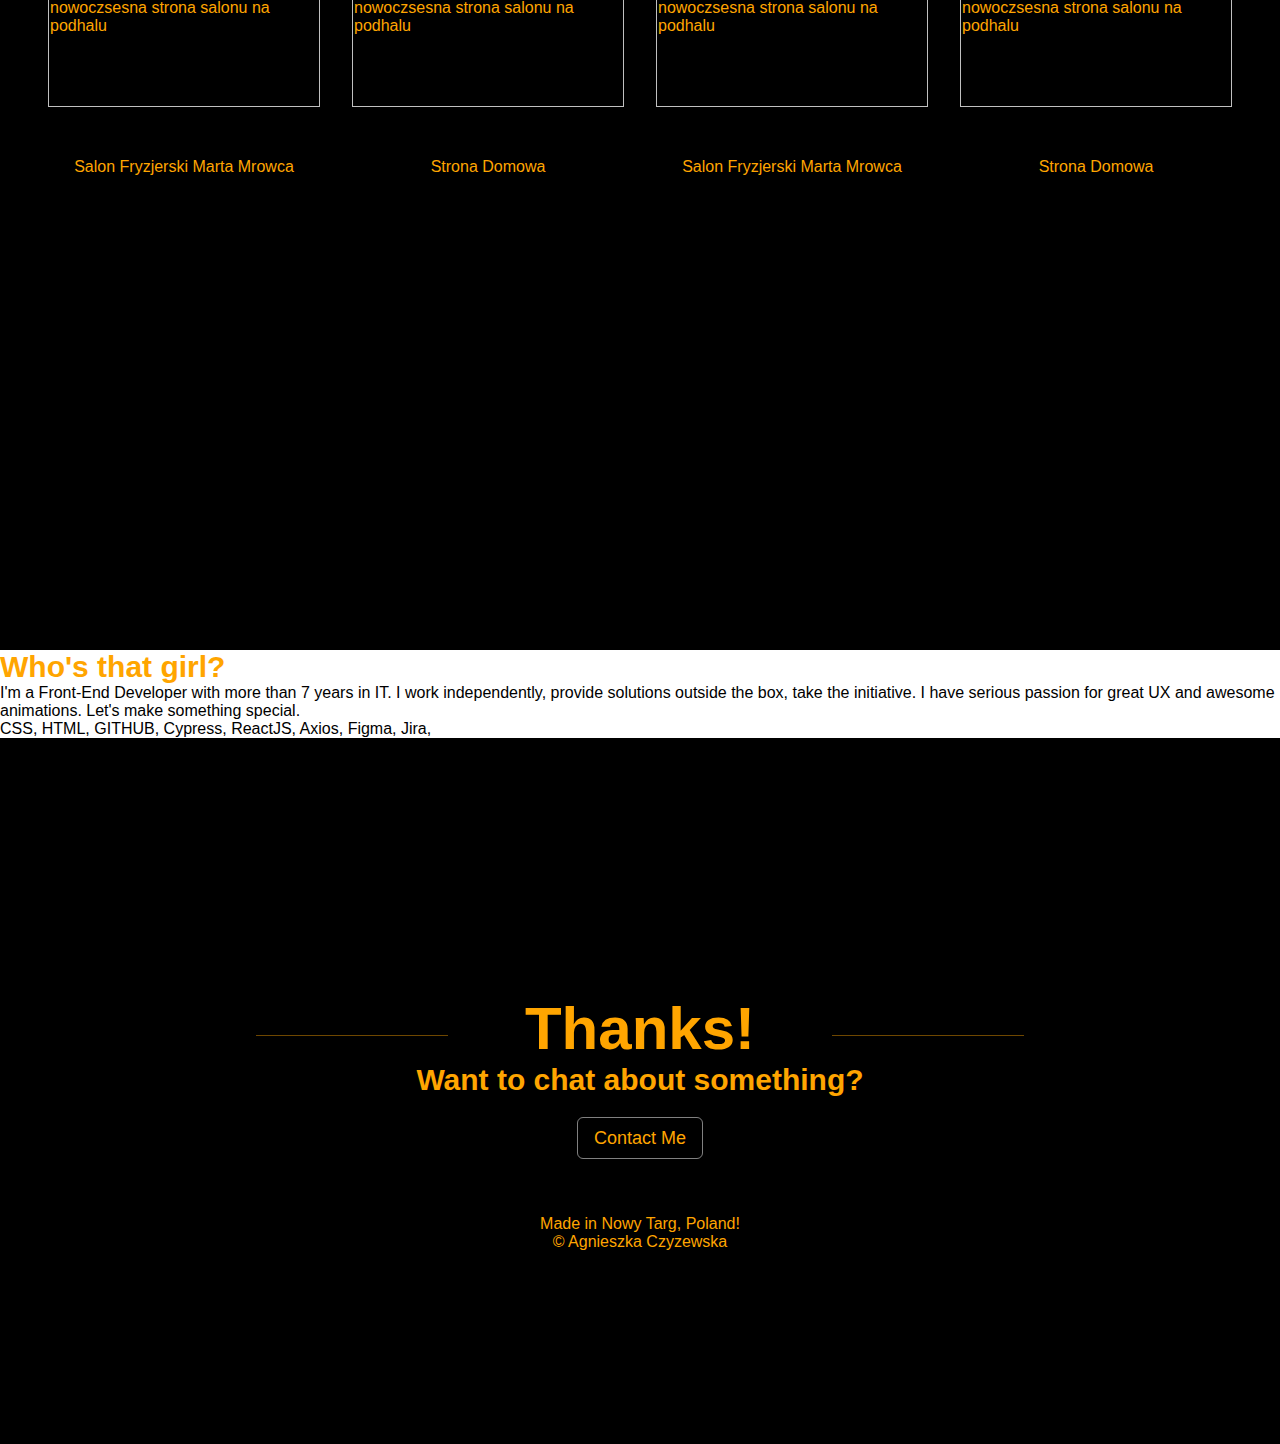
==== commit e96feb90: "Added Footer" ====
--- a/portfolio/index.html
+++ b/portfolio/index.html
@@ -139,7 +139,29 @@
   </div>
 </div>
   </main>
-
+  <div class= "skills-wrapper">
+    <div class="about">
+      <h2>Who's that girl?</h2>
+      <p> I'm a Front-End Developer with more than 7 years in IT.
+        I work independently, provide solutions outside the box, take the initiative. I have serious passion for great UX and awesome animations.
+        Let's make something special.</p>
+    </div>
+    <div class="skills"></div>
+    CSS, HTML, GITHUB, Cypress, ReactJS, Axios, Figma, Jira, 
+  </div>
+<div class= "footer">
+  <h1 >Thanks!</h1>
+				<h2>Want to chat about something?</h2>
+        <a href="mailto:agnieszka.j.czyzewska@gmail.com"class="contact-btn"><span aria-hidden="true" class="icon-mail"></span> Contact Me</a>
+				
+				<ul class="social-footer">
+          <li><a href="https://www.linkedin.com/in/agnieszka-czyzewska/"><i class="fab fa-linkedin"
+            aria-hidden="true"></i></a></li>
+      <li><a href="https://www.github.com/ajczyzewska"><i class="fab fa-github" aria-hidden="true"></i></a></li>
+      <li><a href="https://www.instagram.com/remote-me/"><i class="fab fa-instagram" aria-hidden="true"></i></a></li>
+				</ul>
+				<p  >Made in Nowy Targ, Poland! </br> © <a href="http://remote-me.pl">Agnieszka Czyzewska</a></p>
+</div>
 </body>
 <script src="https://code.jquery.com/jquery-3.5.1.min.js"
   integrity="sha256-9/aliU8dGd2tb6OSsuzixeV4y/faTqgFtohetphbbj0=" crossorigin="anonymous"></script>
--- a/portfolio/style.css
+++ b/portfolio/style.css
@@ -5,6 +5,9 @@
 
 body {
     font-family: "Roboto", "HelveticaNeue-Light", "Helvetica Neue Light", "Helvetica Neue", Helvetica, Arial, sans-serif;
+}
+a{
+    color: orange;
 }
 
 header {
@@ -80,6 +83,9 @@
     text-align: right;
     list-style: none;
     padding-right: 10px;
+}
+ul.social-media.menu.hide{
+    display: none;
 }
 
 .social-media a {
@@ -332,4 +338,57 @@
   .heading{
       font-weight: 200;
       font-size: 40px;
+  }
+.footer{
+    width: 100%;
+    height: 50vh;
+    margin-left: auto;
+    margin-right: auto;
+    padding-top: 20%;
+    text-align: center;
+    background-color: black;
+    list-style: none;
+    color: orange;
+}
+.footer h2{
+    margin-bottom: 30px;
+}
+.footer h1{
+    position: relative;
+}
+.footer h1:after, .footer h1:before{
+    position: absolute;
+    top: 60%;
+    display: block;
+    width: 15%;
+    border-bottom: 1px solid #ffa5006e;
+    content: "";
+}
+.footer h1:before{
+    left: 20%;
+
+}
+.footer h1:after{
+    right: 20%;
+}
+  .contact-btn{
+    border: 1px solid rgba(255, 255, 255, 0.5);
+    padding: 10px 16px;
+    font-size: 18px;
+    line-height: 1.33;
+    border-radius: 6px;
+    box-sizing: border-box;
+    margin-top: 30px;
+    margin-bottom: 30px;
+  }
+
+  .social-footer>li{
+    display: inline-block;
+    padding-left: 5px;
+    padding-right: 5px;
+    margin-top: 30px;
+    margin-bottom: 30px;
+  }
+  .footer p{
+      padding-bottom: 30px;
   }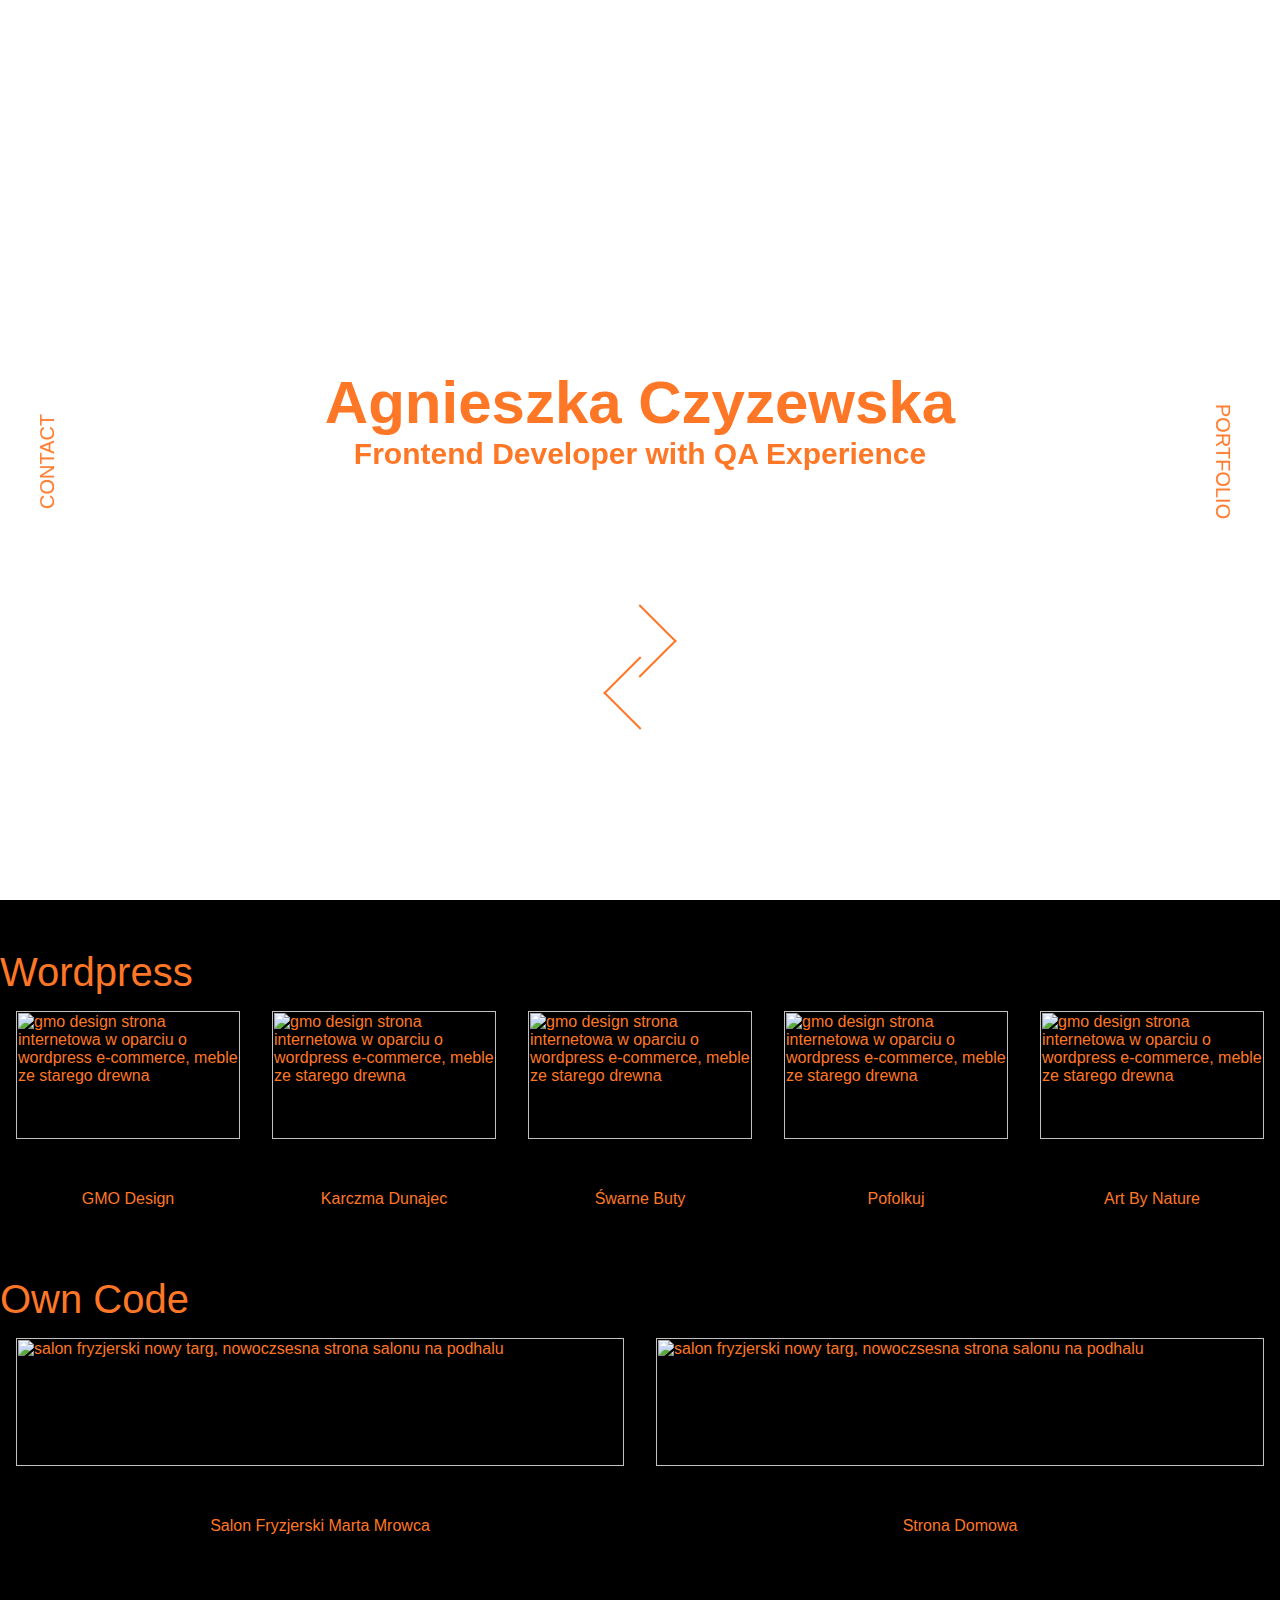
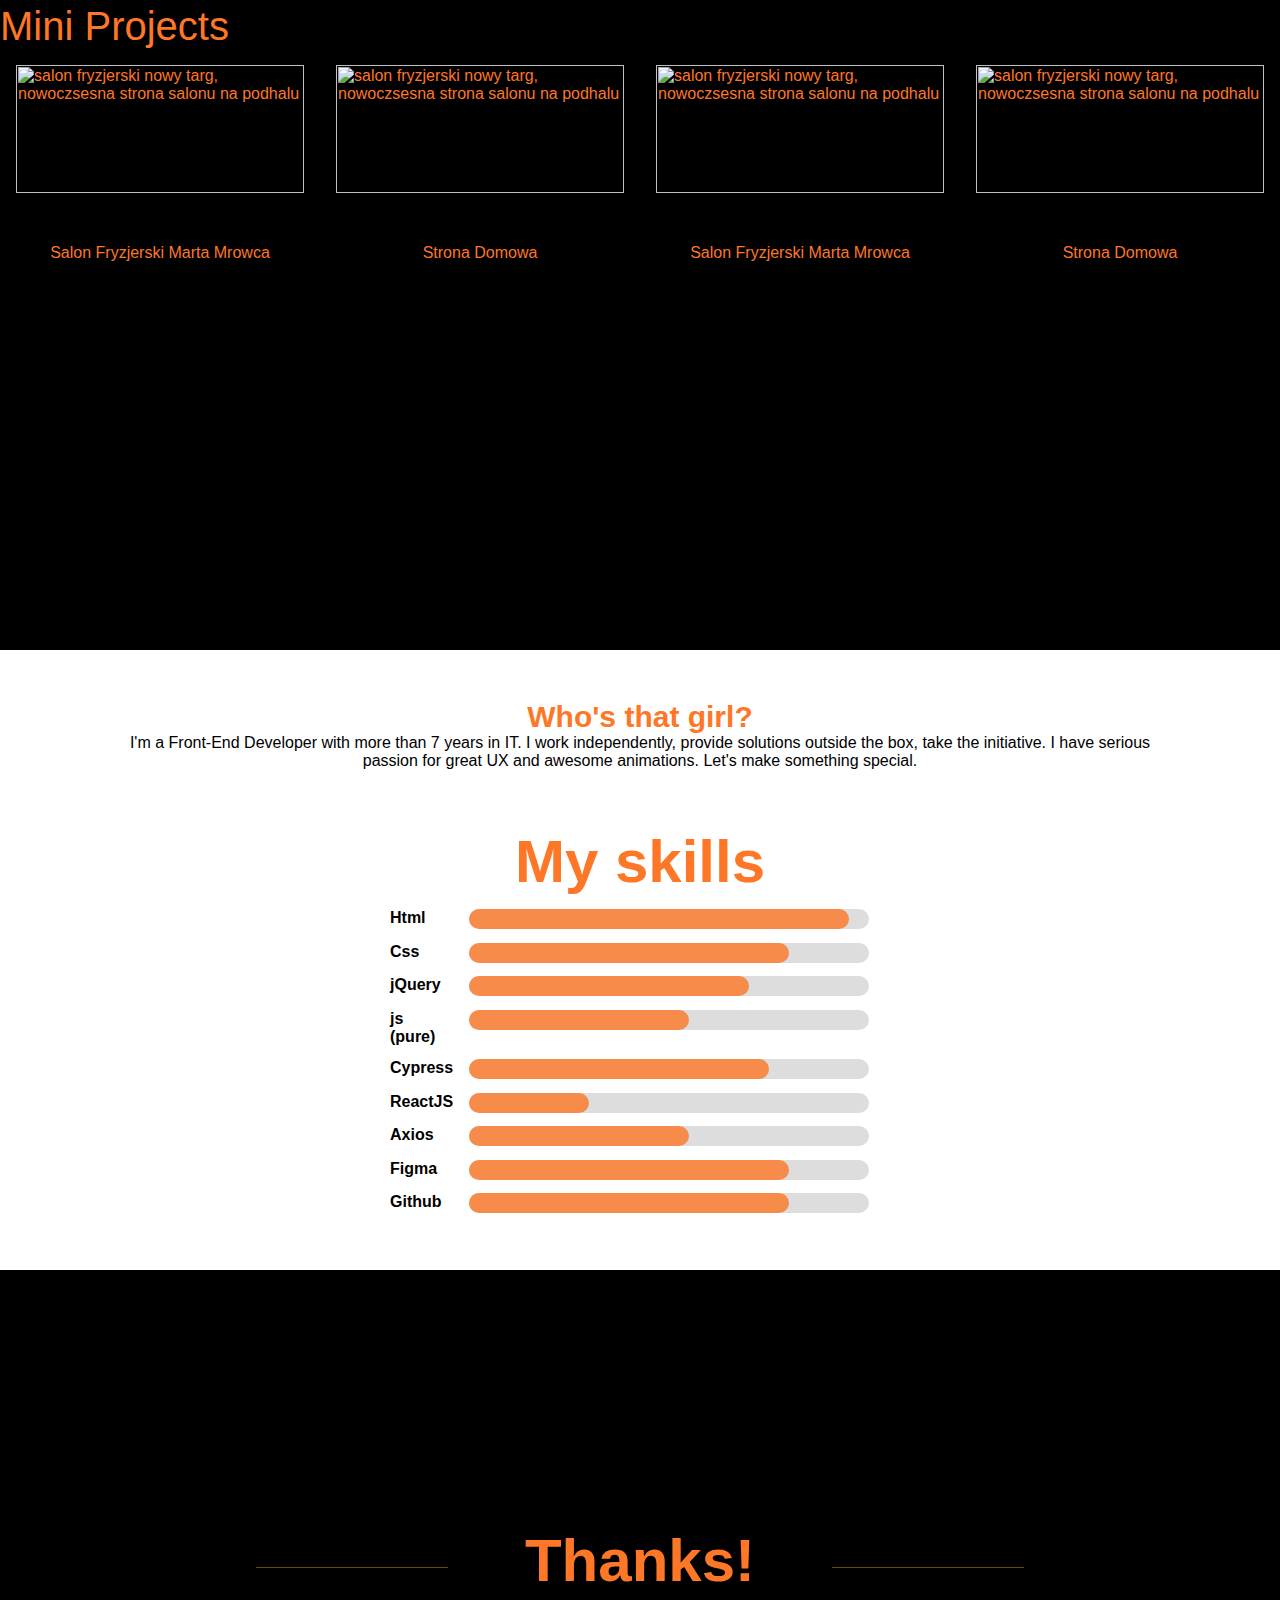
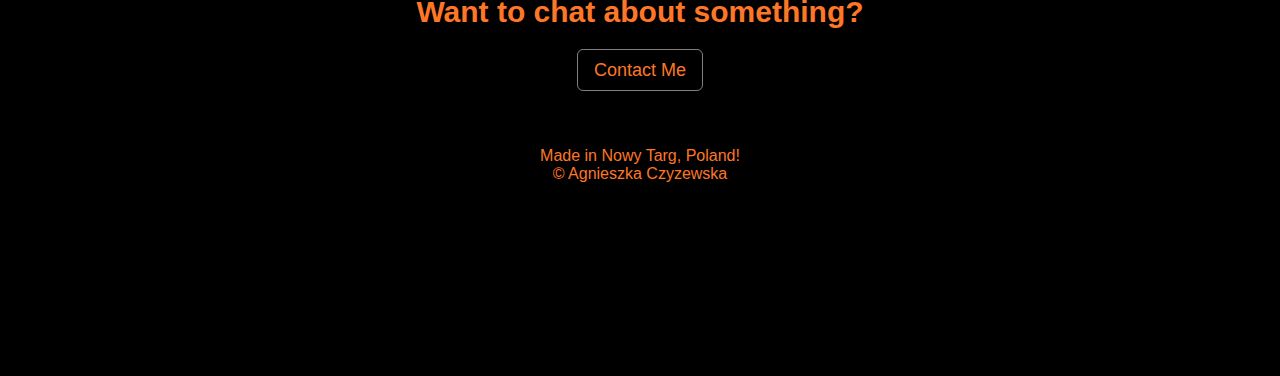
==== commit 6dfc4542: "Added Skills & changed orange color" ====
--- a/portfolio/index.html
+++ b/portfolio/index.html
@@ -104,7 +104,7 @@
 </div>
 <div class="portfolio-section mini">
 
-  <h1 class="heading">Mini Projeects</h1>
+  <h1 class="heading">Mini Projects</h1>
 
   <div class="gallery">
 
@@ -146,8 +146,104 @@
         I work independently, provide solutions outside the box, take the initiative. I have serious passion for great UX and awesome animations.
         Let's make something special.</p>
     </div>
+    <div class="progress-bar">
+
+      <h1>My skills</h1>
+      <div class="skills">
+        <div class="skill-title">
+          Html
+        </div>
+        <div class="bar">
+          <div class="bar-color">
+  
+          </div>
+        </div>
+      </div>
+      <div class="skills">
+        <div class="skill-title">
+          Css
+        </div>
+        <div class="bar">
+          <div class="bar-color">
+  
+          </div>
+        </div>
+      </div>
+      <div class="skills">
+        <div class="skill-title">
+          jQuery
+        </div>
+        <div class="bar">
+          <div class="bar-color">
+  
+          </div>
+        </div>
+      </div>
+      <div class="skills">
+        <div class="skill-title">
+          js (pure)
+        </div>
+        <div class="bar">
+          <div class="bar-color">
+          </div>
+        </div>
+      </div>
+      <div class="skills">
+        <div class="skill-title">
+          Cypress
+        </div>
+        <div class="bar">
+          <div class="bar-color">
+          </div>
+        </div>
+      </div>
+
+      <div class="skills">
+        <div class="skill-title">
+          ReactJS
+        </div>
+        <div class="bar">
+          <div class="bar-color">
+          </div>
+        </div>
+      </div>
+
+      <div class="skills">
+        <div class="skill-title">
+          Axios
+        </div>
+        <div class="bar">
+          <div class="bar-color">
+          </div>
+        </div>
+      </div>
+
+      <div class="skills">
+        <div class="skill-title">
+          Figma
+        </div>
+        <div class="bar">
+          <div class="bar-color">
+          </div>
+        </div>
+      </div>
+
+      
+
+      <div class="skills">
+        <div class="skill-title">
+         Github
+        </div>
+        <div class="bar">
+          <div class="bar-color">
+          </div>
+        </div>
+      </div>
+
+
+    </div>
     <div class="skills"></div>
-    CSS, HTML, GITHUB, Cypress, ReactJS, Axios, Figma, Jira, 
+    
   </div>
 <div class= "footer">
   <h1 >Thanks!</h1>
--- a/portfolio/style.css
+++ b/portfolio/style.css
@@ -7,7 +7,7 @@
     font-family: "Roboto", "HelveticaNeue-Light", "Helvetica Neue Light", "Helvetica Neue", Helvetica, Arial, sans-serif;
 }
 a{
-    color: orange;
+    color: #fd7726;
 }
 
 header {
@@ -24,6 +24,7 @@
     position: relative;
     display: block;
     top: 50%;
+    transform: translateY(-80%);
     color: black;
     filter: contrast(1);
     z-index: 10;
@@ -31,7 +32,7 @@
 
 h1 {
     font-size: 60px;
-    color: orange;
+    color: #fd7726;
     animation: h1 1s;
 }
 
@@ -46,7 +47,7 @@
 
 h2 {
     font-size: 30px;
-    color: orange;
+    color: #fd7726;
     animation: h2 1s;
     transform: scale(1, 1) translateY(0);
     position: relative;
@@ -89,7 +90,7 @@
 }
 
 .social-media a {
-    color: orange;
+    color: #fd7726;
 }
 
 .social-media li {
@@ -110,7 +111,7 @@
     left: 0;
     text-transform: uppercase;
     transform: rotate(-90deg);
-    color: orange;
+    color: #fd7726;
     padding-top: 0px;
     font-size: 20px;
     animation: contact-show 2s linear;
@@ -131,7 +132,7 @@
     right: 0;
     text-transform: uppercase;
     transform: rotate(90deg);
-    color: orange;
+    color: #fd7726;
     padding-top: 0px;
     font-size: 20px;
     animation: portfolio-show 2s linear;
@@ -152,7 +153,7 @@
     width: 0.5px;
     height: 500px;
     transform: rotateX(-180deg);
-    background: linear-gradient(0deg, #fda505, #ffffff00);
+    background: linear-gradient(0deg, #fd7726, #ffffff00);
     margin: auto;
     margin-left: 2%;
     animation: show-line 1s 2s linear forwards;
@@ -171,7 +172,7 @@
     height: 100vh;
     width: 100vw;
     padding-top: 40%;
-    color: orange;
+    color: #fd7726;
     width: 50%;
     margin-left: auto;
     margin-right: auto;
@@ -183,19 +184,19 @@
     width: 50px;
     height: 50px;
     top: 80%;
-    border-bottom: 2px solid orange;
+    border-bottom: 2px solid #fd7726;
 }
 
 .scroll-left {
-    border-right: 2px solid orange;
+    border-right: 2px solid #fd7726;
     transform: rotate(-45deg);
     margin: auto;
     animation: scroll-down-left 2s ease-in forwards, pulse-left 5s 2s ease-in infinite forwards;
 }
 
 .scroll-right {
-    border-left: 2px solid orange;
-    border-bottom: 2px solid orange;
+    border-left: 2px solid #fd7726;
+    border-bottom: 2px solid #fd7726;
     transform: rotate(45deg);
     margin: auto;
     animation: scroll-down-right 2s ease-in forwards, pulse-right 5s 2s ease-in infinite forwards;
@@ -287,9 +288,16 @@
 
 .portfolio-section {
     max-width: 90rem;
-    margin: 0 auto;
-    padding: 0 2rem 2rem;
+    margin-left: auto;
+    margin-right: auto;
+   padding-top: 50px;
+
  
+}
+
+.about{
+    padding-top: 50px;
+    text-align: center;
 }
 .gallery{
     display: flex;
@@ -330,7 +338,7 @@
     display: flex;
     justify-content: center;
     flex-direction: column;
-    color: orange;
+    color: #fd7726;
     text-align: center;
     padding-top:15px;
   }
@@ -339,6 +347,67 @@
       font-weight: 200;
       font-size: 40px;
   }
+
+.skills-wrapper{
+    width:80%;
+    margin-left: auto;
+    margin-right: auto;
+    list-style: none;
+}
+
+.progress-bar {
+	margin: 50px auto;
+	width: 500px;
+	height: 400px;
+	display: -webkit-box;
+	display: -ms-flexbox;
+	display: flex;
+	-webkit-box-orient: vertical;
+	-webkit-box-direction: normal;
+	-ms-flex-flow: column wrap;
+	flex-flow: column wrap;
+	-ms-flex-pack: distribute;
+	justify-content: space-around;
+}
+
+.progress-bar h1 {
+	text-align: center;
+}
+
+.skills {
+	display: -webkit-box;
+	display: -ms-flexbox;
+	display: flex;
+}
+
+.bar {
+	width: 400px;
+	background: #ddd;
+	margin-left: 20px;
+	height: 20px;
+	border-radius: 10px;
+
+}
+
+.skill-title {
+	width: 59px;
+	font-weight: bold;
+}
+
+.bar-color {
+	width: 0%;
+	background: #ddd;
+	height: 100%;
+	border-radius: 10px;
+	-webkit-transition: all 0.7s linear;
+	transition: all 0.7s linear;
+	-webkit-transition-delay: 0.5s;
+	transition-delay: 0.5s;
+
+}
+
+
+
 .footer{
     width: 100%;
     height: 50vh;
@@ -348,7 +417,7 @@
     text-align: center;
     background-color: black;
     list-style: none;
-    color: orange;
+    color: #fd7726;
 }
 .footer h2{
     margin-bottom: 30px;
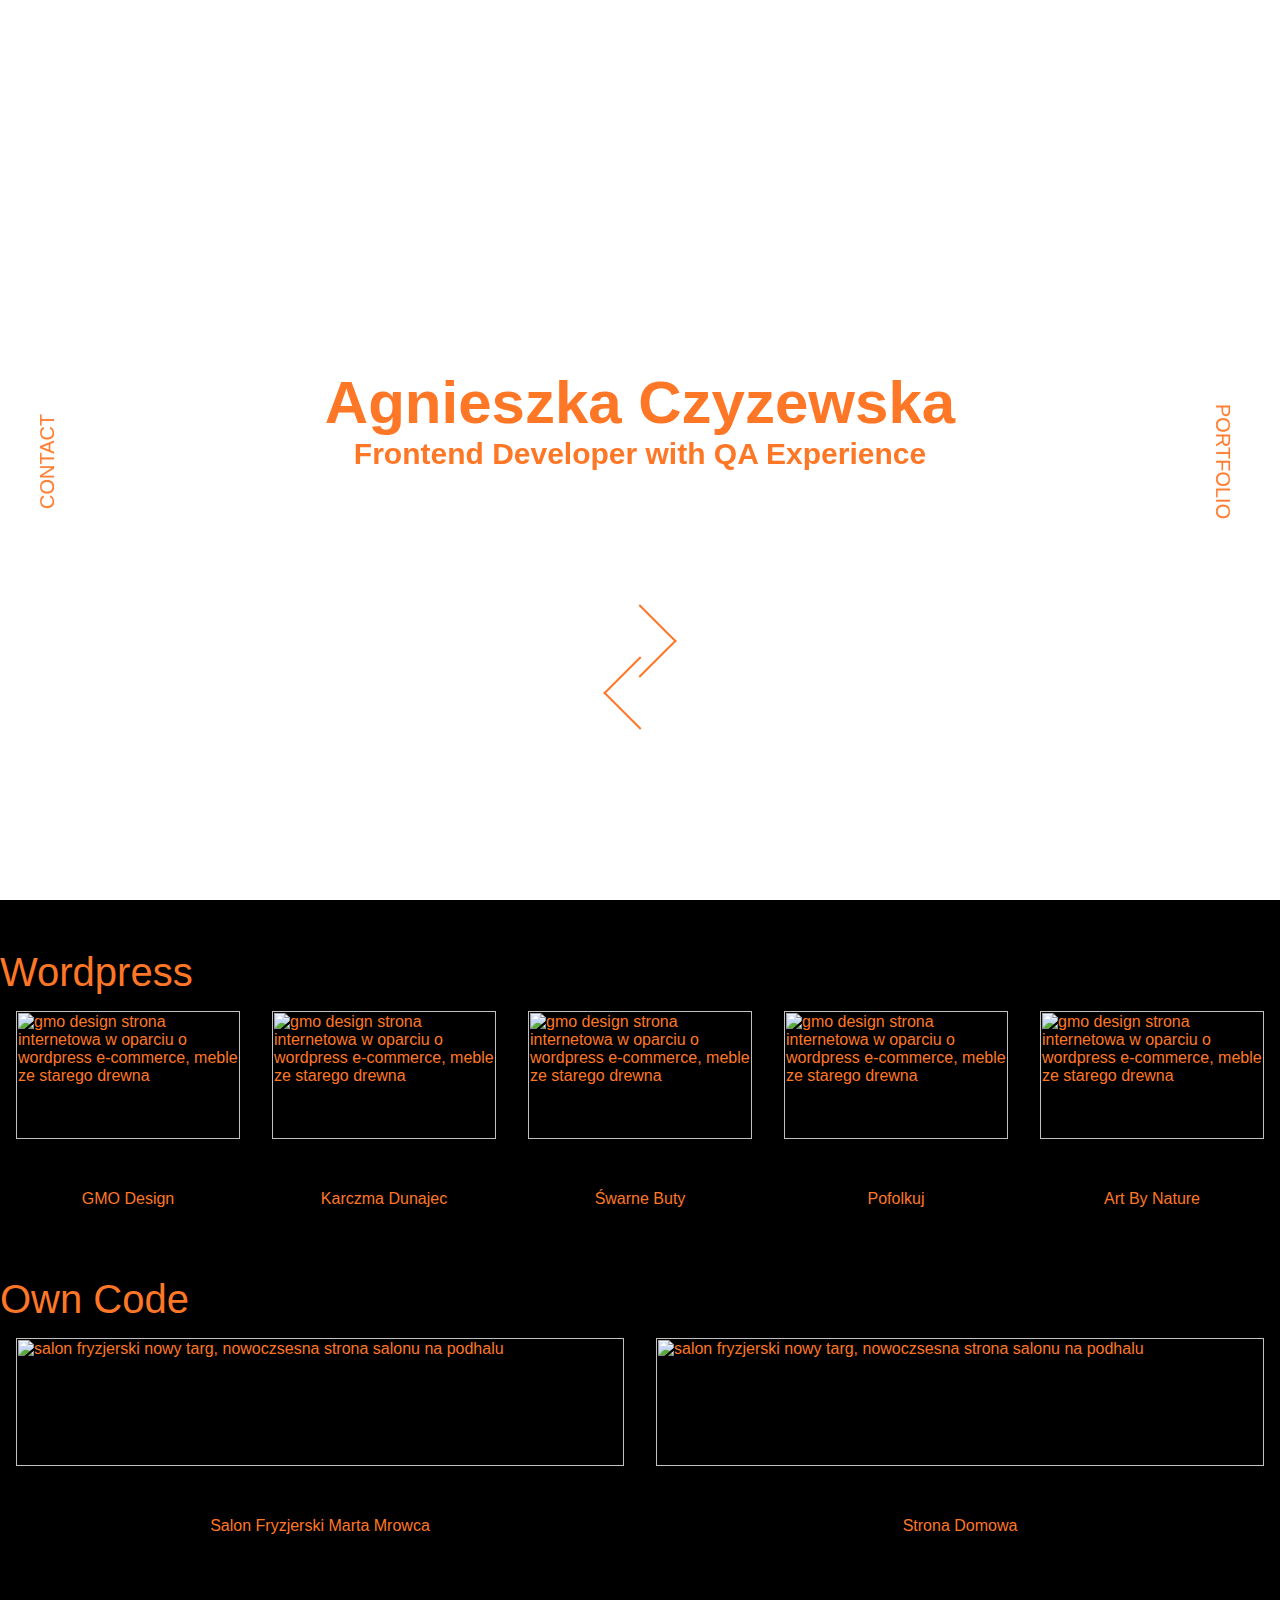
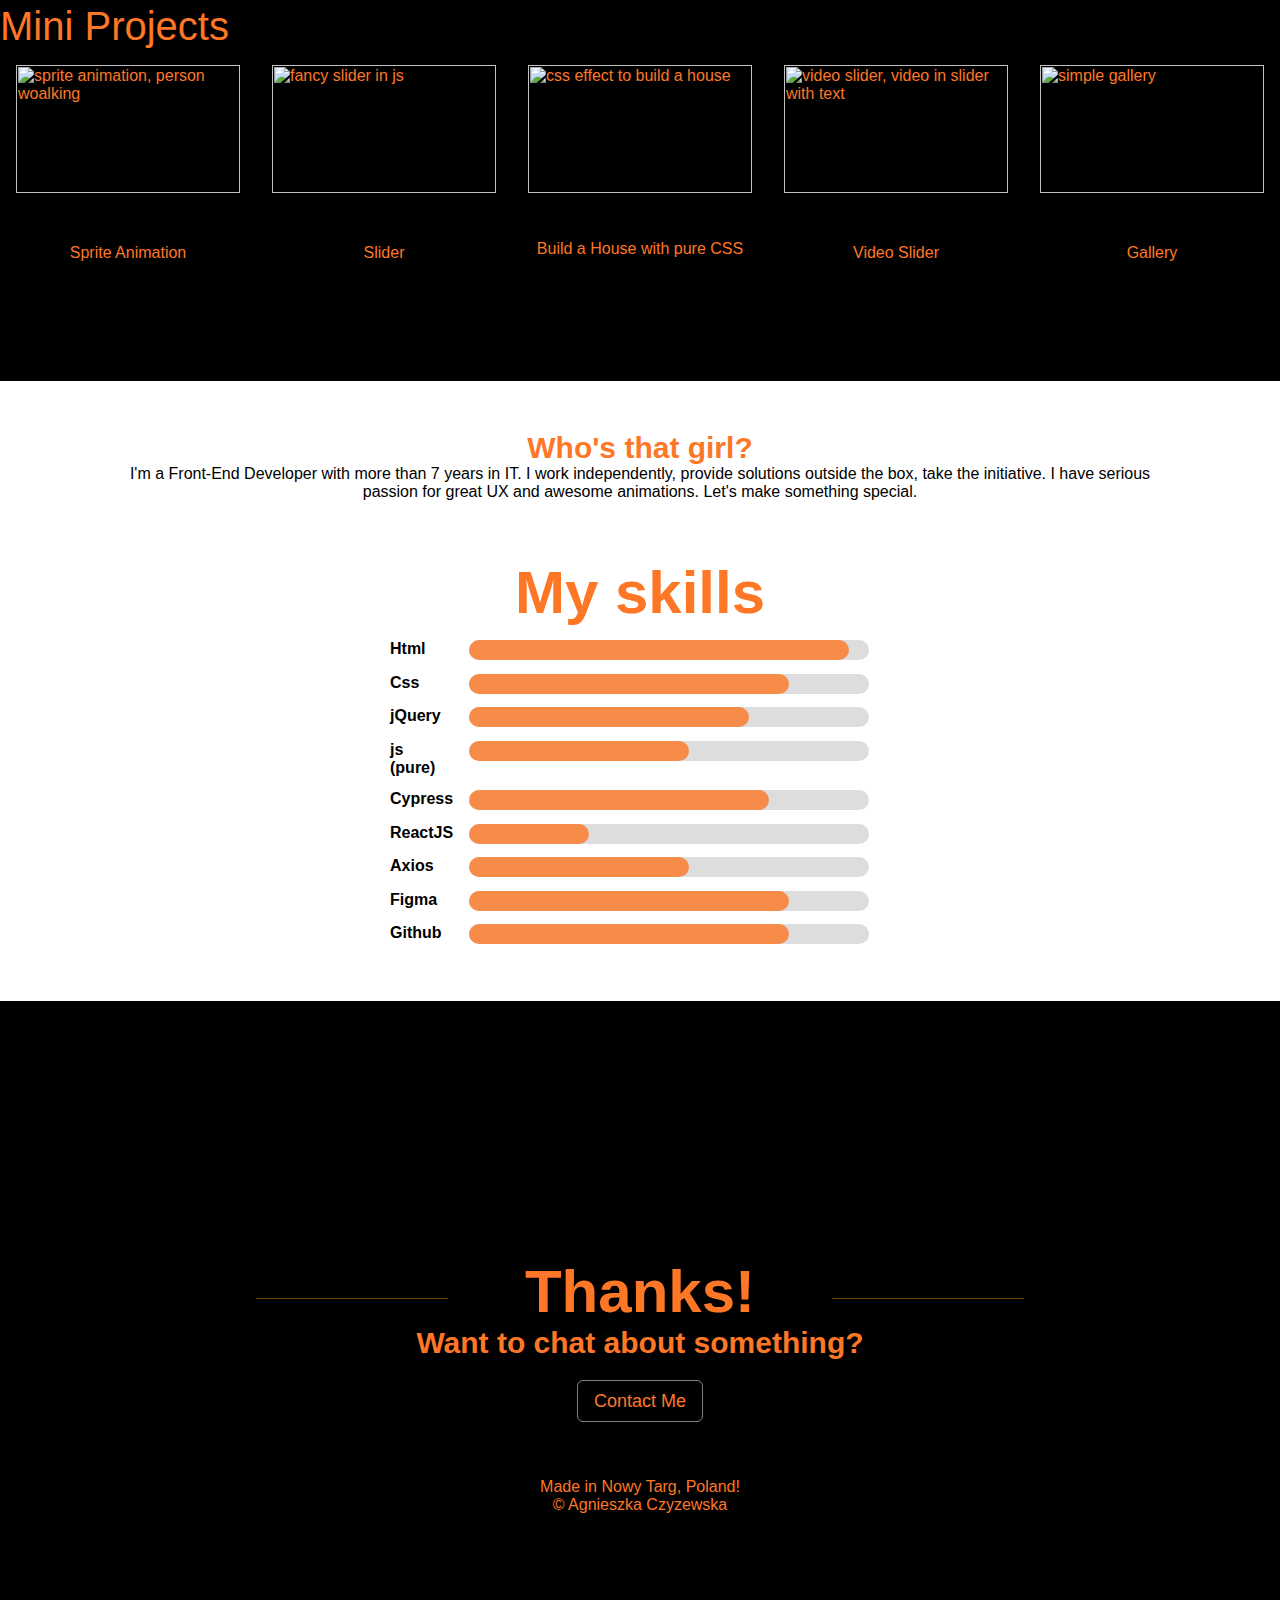
==== commit 0d7f486f: "Cleanup in the code snippets, preapring Mini Projects section part 1/" ====
--- a/portfolio/index.html
+++ b/portfolio/index.html
@@ -109,31 +109,39 @@
   <div class="gallery">
 
     <div class="gallery-item">
-      <a href="https://www.marta-mrowca.pl"><img class="gallery-image" src="media/mrowca.jpg"
-          alt="salon fryzjerski nowy targ, nowoczsesna strona salonu na podhalu"></a>
-      <a href="https://www.marta-mrowca.pl">
-        <div class="item-heading">Salon Fryzjerski Marta Mrowca</div>
-      </a>
-    </div>
-    <div class="gallery-item">
-      <a href="https://www.marta-mrowca.pl"><img class="gallery-image" src="media/agnieszka.jpg"
-          alt="salon fryzjerski nowy targ, nowoczsesna strona salonu na podhalu"></a>
-      <a href="https://www.marta-mrowca.pl">
-        <div class="item-heading">Strona Domowa</div>
-      </a>
-    </div>
-    <div class="gallery-item">
-      <a href="https://www.marta-mrowca.pl"><img class="gallery-image" src="media/mrowca.jpg"
-          alt="salon fryzjerski nowy targ, nowoczsesna strona salonu na podhalu"></a>
-      <a href="https://www.marta-mrowca.pl">
-        <div class="item-heading">Salon Fryzjerski Marta Mrowca</div>
-      </a>
-    </div>
-    <div class="gallery-item">
-      <a href="https://www.marta-mrowca.pl"><img class="gallery-image" src="media/agnieszka.jpg"
-          alt="salon fryzjerski nowy targ, nowoczsesna strona salonu na podhalu"></a>
-      <a href="https://www.marta-mrowca.pl">
-        <div class="item-heading">Strona Domowa</div>
+      <a  target="_blank" href="spriteanimation/walking.html"><img class="gallery-image" src="media/walking.jpg"
+          alt="sprite animation, person woalking"></a>
+          <a target="_blank" href="spriteanimation/walking.html">
+        <div class="item-heading">Sprite Animation</div>
+      </a>
+    </div>
+    <div class="gallery-item">
+      <a   target="_blank" href="slider/index.html"><img class="gallery-image" src="media/slider.jpg"
+          alt="fancy slider in js"></a>
+      <a  target="_blank" href="slider/index.html">
+        <div class="item-heading">Slider</div>
+      </a>
+    </div>
+    <div class="gallery-item">
+      <a  target="_blank" href="building/house.html"><img class="gallery-image" src="media/house.jpg"
+          alt="css effect to build a house"></a>
+      <atarget="_blank" href="building/house.html">
+        <div class="item-heading">Build a House with pure CSS</div>
+      </a>
+    </div>
+    <div class="gallery-item">
+      <a target="_blank"  href="videoslider/video-slider.html"><img class="gallery-image" src="media/slidervideo.jpg"
+          alt="video slider, video in slider with text"></a>
+      <a target="_blank"  href="videoslider/video-slider.html">
+        <div class="item-heading">Video Slider</div>
+      </a>
+    </div>
+
+    <div class="gallery-item">
+      <a target="_blank"  href="gallery/gallery.html"><img class="gallery-image" src="media/gallery.jpg"
+          alt="simple gallery"></a>
+      <a target="_blank"  href="gallery/gallery.html">
+        <div class="item-heading">Gallery</div>
       </a>
     </div>
   </div>
--- a/portfolio/style.css
+++ b/portfolio/style.css
@@ -67,7 +67,7 @@
 }
 
 main {
-    min-height: 150vh;
+  padding-bottom: 100px;
     background-color: #000;
 }
 
